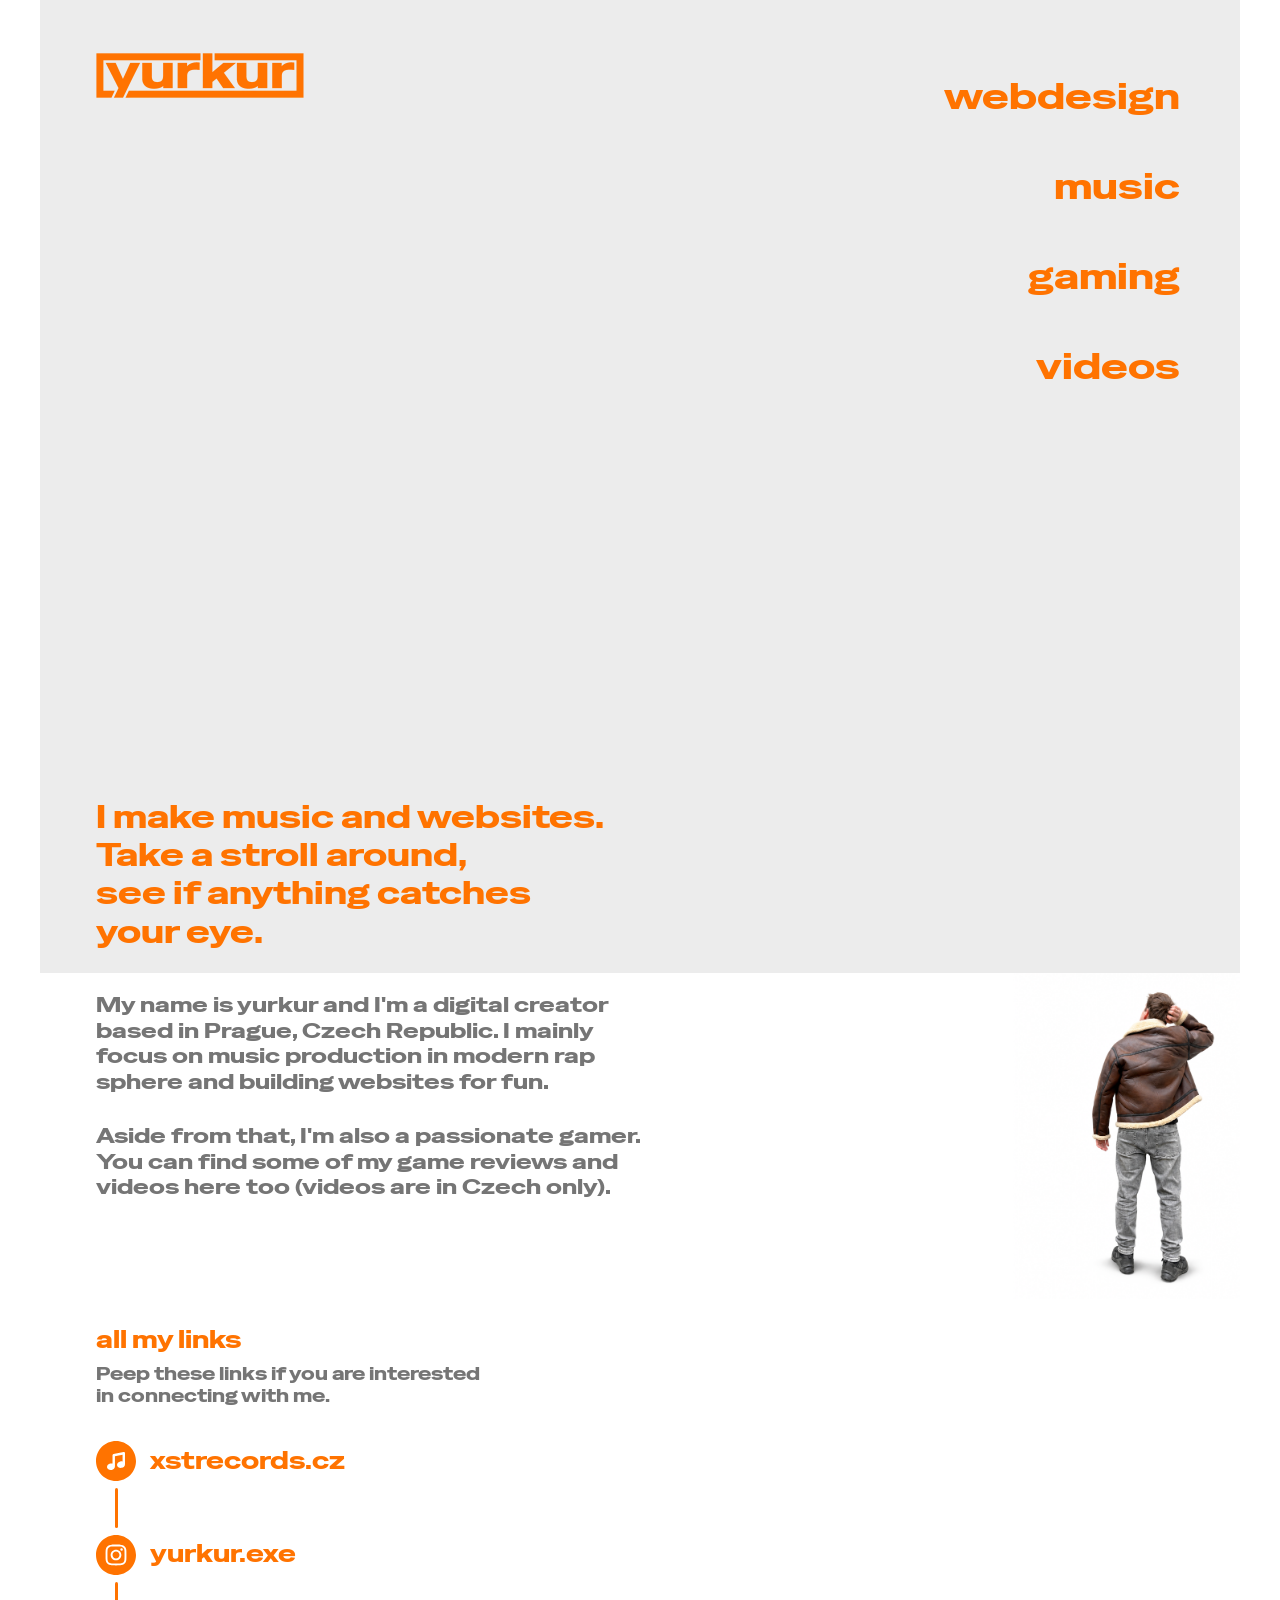
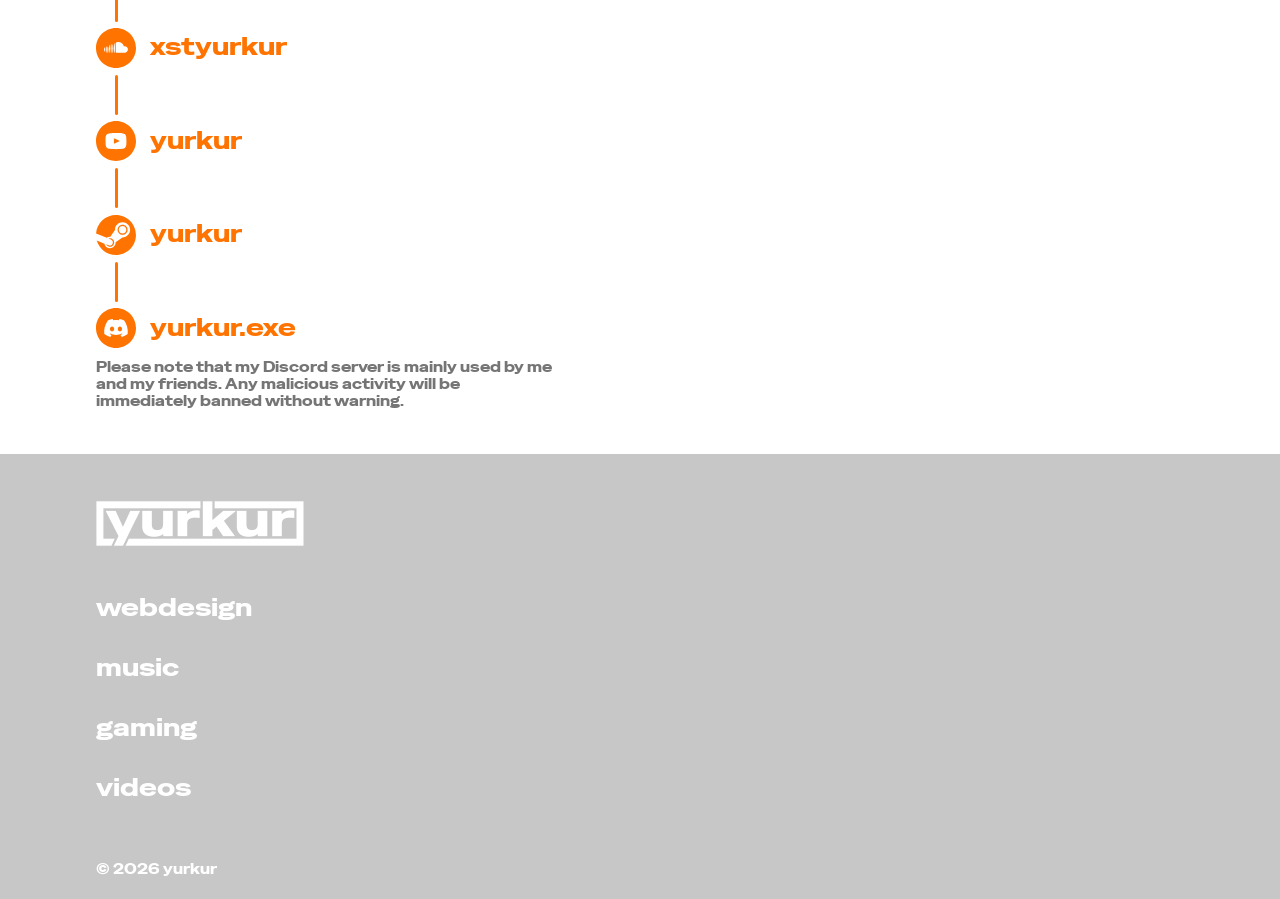
==== index.html @ cbd645f3 "Add website files" ====
<!doctype html>
<html lang="en">

<head>
  <meta charset="utf-8">
  <meta name="viewport" content="width=device-width,initial-scale=1">
  <meta name="description" content="yurkur — music, webdesign, gaming and videos. Digital creator based in Prague.">
  <title>yurkur | Welcome!</title>
  <link rel="preload" href="assets/fonts/special-gothic-expanded-one.ttf" as="font" type="font/ttf" crossorigin>
  <link rel="stylesheet" href="styles.css">
  <script src="script.js" defer></script>
</head>

<body class="page-home" id="home">
  <a class="skip-link" href="#main">Skip to content</a>
  <a class="brand" href="./" aria-label="yurkur">
    <img src="assets/logo-orange.webp" width="104" height="24" alt="yurkur">
  </a>
  <header class="header">
    <div class="header-glass" aria-hidden="true"></div>
    <button class="menu-toggle" type="button" aria-label="Open navigation" aria-controls="navigation"
      aria-expanded="false" hidden>
      <span class="menu-icon icon-menu-arrow" aria-hidden="true"></span>
    </button>
    <nav class="desktop-nav" aria-label="Main desktop navigation">
      <a href="webdesign.html">webdesign</a>
      <a href="music.html">music</a>
      <a href="gaming.html">gaming</a>
      <a href="videos.html">videos</a>
    </nav>
  </header>
  <dialog class="menu" id="navigation" aria-label="Main navigation">
    <div class="menu-panel">
      <nav aria-label="Main">
        <a href="webdesign.html">webdesign</a>
        <a href="music.html">music</a>
        <a href="gaming.html">gaming</a>
        <a href="videos.html">videos</a>
      </nav>
    </div>
  </dialog>
  <main id="main">
    <section class="intro" aria-label="Introduction">
      <div class="hero video-panel">
        <video class="background-video" data-file="assets/video/home-1.mp4" autoplay loop muted playsinline
          preload="none" aria-hidden="true" tabindex="-1"></video>
        <h1>I make music and websites.
          <br>Take a stroll around,
          <br>see if anything catches
          <br>your eye.
        </h1>
      </div>
      <div class="biography">
        <p>My name is yurkur and I'm a digital creator based in Prague, Czech Republic. I mainly focus on music
          production in modern rap sphere and building websites for fun.</p>
        <p>Aside from that, I'm also a passionate gamer. You can find some of my game reviews and videos here too
          (videos are in Czech only).</p>
      </div>
    </section>
    <section class="content-section video-panel" aria-label="Explore my work">
      <img class="home-photo" src="assets/home-photo.webp" width="1200" height="973" alt="yurkur" loading="lazy"
        decoding="async">
      <nav class="content-nav" aria-label="Explore">
        <a href="webdesign.html">webdesign</a>
        <a href="music.html">music</a>
        <a href="gaming.html">gaming</a>
        <a href="videos.html">videos</a>
      </nav>
    </section>
    <section class="links-section" id="links" aria-labelledby="links-title">
      <h2 id="links-title">all my links
      </h2>
      <p class="links-description">Peep these links if you are interested in connecting with me.</p>
      <ul class="social-links">
        <li>
          <a href="https://xstrecords.cz" target="_blank" rel="noopener noreferrer"
            aria-label="xstrecords.cz (opens in a new tab)"><span class="social-icon icon-music"
              aria-hidden="true"></span>
            <span>xstrecords.cz</span>
          </a>
        </li>
        <li>
          <a href="https://www.instagram.com/yurkur.exe/" target="_blank" rel="noopener noreferrer"
            aria-label="Instagram: yurkur.exe (opens in a new tab)">
            <span class="social-icon icon-instagram" aria-hidden="true"></span>
            <span>yurkur.exe</span>
          </a>
        </li>
        <li>
          <a href="https://soundcloud.com/xstyurkur" target="_blank" rel="noopener noreferrer"
            aria-label="SoundCloud: xstyurkur (opens in a new tab)">
            <span class="social-icon icon-soundcloud" aria-hidden="true"></span>
            <span>xstyurkur</span>
          </a>
        </li>
        <li>
          <a href="https://www.youtube.com/@yurkur" target="_blank" rel="noopener noreferrer"
            aria-label="YouTube: yurkur (opens in a new tab)">
            <span class="social-icon icon-youtube" aria-hidden="true"></span>
            <span>yurkur</span>
          </a>
        </li>
        <li>
          <a href="https://steamcommunity.com/id/yurkur" target="_blank" rel="noopener noreferrer"
            aria-label="Steam: yurkur (opens in a new tab)">
            <span class="social-icon icon-steam" role="img" aria-label="Steam"></span>
            <span>yurkur</span>
          </a>
        </li>
        <li>
          <a href="https://discord.com/users/459400616897413120" target="_blank" rel="noopener noreferrer"
            aria-label="Discord: yurkur.exe (opens in a new tab)">
            <span class="social-icon icon-discord" role="img" aria-label="Discord"></span>
            <span>yurkur.exe</span>
          </a>
        </li>
      </ul>
      <p class="disclaimer">Please note that my Discord server is mainly used by me and my friends. Any malicious
        activity will be immediately banned without warning.</p>
    </section>
  </main>
  <footer class="footer">
    <a href="./" aria-label="yurkur — Home">
      <img class="footer-logo-mobile" src="assets/logo-white.webp" width="104" height="24" alt="yurkur">
      <img class="footer-logo-default" src="assets/logo-orange.webp" width="104" height="24" alt="" aria-hidden="true">
      <img class="footer-logo-hover" src="assets/logo-white.webp" width="104" height="24" alt="" aria-hidden="true">
    </a>
    <nav class="footer-nav" aria-label="Footer">
      <a href="webdesign.html">webdesign</a>
      <a href="music.html">music</a>
      <a href="gaming.html">gaming</a>
      <a href="videos.html">videos</a>
    </nav>
    <small><span>© 2026 yurkur</span></small>
  </footer>
</body>

</html>
---- styles.css ----
@font-face {
    font-family: "Special Gothic Expanded One";
    src: url("assets/fonts/special-gothic-expanded-one.ttf") format("truetype");
    font-style: normal;
    font-weight: 400;
    font-display: swap;
}

:root {
    --orange: #ff7300;
    --text: #757575;
    --gutter: 25px;
    --header-height: 80px;
}

* {
    box-sizing: border-box;
}

html {
    scroll-behavior: smooth;
    scroll-padding-top: 96px;
}

body {
    margin: 0;
    background: #fff;
    color: var(--text);
    font: 400 14px/1.2 "Special Gothic Expanded One", sans-serif;
}

button,
a {
    -webkit-tap-highlight-color: transparent;
}

a {
    color: inherit;
    text-decoration: none;
}

button {
    font: inherit;
    cursor: pointer;
}

img {
    display: block;
    max-width: 100%;
}

h1,
h2,
p {
    margin: 0;
    font-weight: 400;
}

a:focus-visible,
button:focus-visible {
    outline: 2px solid var(--orange);
    outline-offset: 5px;
}

.skip-link {
    position: fixed;
    top: 8px;
    left: 12px;
    padding: 10px;
    background: white;
    color: var(--orange);
    z-index: 100;
    transform: translateY(-160%);
}

.skip-link:focus {
    transform: none;
}

.brand {
    position: absolute;
    left: var(--gutter);
    top: 27px;
    z-index: 12;
}

.brand img,
.footer>a img {
    height: 23.5px;
    width: 104px;
}

.brand img {
    display: block;
    align-self: flex-start;
}

.header {
    position: sticky;
    top: 0;
    height: var(--header-height);
    margin-bottom: calc(-1 * var(--header-height));
    z-index: 10;
    pointer-events: none;
}

.header-glass {
    position: absolute;
    inset: 0;
    background: linear-gradient(to bottom, rgba(255, 255, 255, .85), rgba(255, 255, 255, .35) 65%, rgba(255, 255, 255, 0));
    -webkit-backdrop-filter: blur(14px);
    backdrop-filter: blur(14px);
    -webkit-mask-image: linear-gradient(#000 0%, #000 20%, transparent 100%);
    mask-image: linear-gradient(#000 0%, #000 20%, transparent 100%);
}

.menu-toggle {
    position: absolute;
    right: 14px;
    top: 16px;
    width: 44px;
    height: 44px;
    display: grid;
    place-items: center;
    border: 0;
    background: transparent;
    pointer-events: auto;
}

.menu-toggle[hidden] {
    display: none;
}

.menu-toggle .menu-icon {
    transition: transform .2s;
}

.menu-toggle:hover .menu-icon {
    transform: translateX(-3px);
}

.video-panel {
    position: relative;
    isolation: isolate;
    background: #ececec;
    overflow: hidden;
}

.background-video {
    position: absolute;
    inset: 0;
    width: 100%;
    height: 100%;
    object-fit: cover;
    z-index: -1;
}

.home-photo {
    position: absolute;
    inset: 0;
    width: 100%;
    height: 100%;
    object-fit: cover;
    object-position: center;
    z-index: -1;
    pointer-events: none;
}

.hero {
    min-height: 326px;
    display: flex;
    align-items: flex-end;
    padding: 120px var(--gutter) 23px;
}

h1 {
    color: var(--orange);
    font-size: 18px;
    line-height: 1.2;
}

.biography {
    padding: 21px var(--gutter) 24px;
    min-height: 213px;
}

.biography p {
    max-width: 334px;
}

.biography p+p {
    margin-top: 17px;
}

.content-section {
    min-height: 326px;
    display: flex;
    align-items: center;
    padding: 50px var(--gutter);
}

.content-nav {
    display: flex;
    flex-direction: column;
    align-items: flex-start;
    color: var(--orange);
    font-size: 24px;
    line-height: 1.2;
    gap: 30px;
}

.content-nav a,
.footer-nav a {
    transition: opacity .18s;
}

.content-nav a:hover,
.footer-nav a:hover {
    opacity: .65;
}

.links-section {
    padding: 26px var(--gutter);
    scroll-margin-top: 0;
}

h2 {
    font-size: 18px;
    line-height: 1.2;
    color: var(--orange);
}

.links-description {
    max-width: 303px;
    margin-top: 5px;
}

.social-links {
    list-style: none;
    margin: 30px 0 0;
    padding: 0;
}

.social-links li {
    position: relative;
    height: 93.4px;
}

.social-links li:last-child {
    height: 40px;
}

.social-links li:not(:last-child)::after {
    content: "";
    position: absolute;
    width: 3px;
    height: 40px;
    top: 47px;
    left: 19px;
    background: var(--orange);
    border-radius: 2px;
}

.social-links a {
    display: flex;
    align-items: center;
    gap: 14px;
    width: fit-content;
    min-height: 40px;
    color: var(--orange);
}

.social-links .social-icon {
    width: 40px;
    height: 40px;
    flex-shrink: 0;
    transition: transform .18s;
}

.social-links a:hover .social-icon {
    transform: scale(1.07);
}

.social-links a:hover span {
    text-decoration: underline;
    text-underline-offset: 4px;
}

.disclaimer {
    font-size: 8px;
    max-width: 267px;
    margin-top: 11px;
    line-height: 1.2;
}

.footer {
    position: relative;
    min-height: 244px;
    background: #c7c7c7;
    padding: 29px var(--gutter) 15px;
    color: #fff;
    display: flex;
    flex-direction: column;
    align-items: flex-start;
}

.footer-nav {
    display: flex;
    flex-direction: column;
    margin-top: 34px;
    font-size: 14px;
    line-height: 1.2;
    gap: 30px;
}

.footer small {
    font-size: 8px;
    margin-top: auto;
    padding-top: 35px;
}

.menu {
    position: fixed;
    inset: 0 0 0 auto;
    margin: 0;
    width: 60vw;
    max-width: none;
    height: 100dvh;
    max-height: none;
    padding: 0;
    border: 0;
    background: transparent;
    color: var(--orange);
    overflow: clip;
    transform: none;
    transition: none;
    overscroll-behavior: contain;
}

.menu[open] {
    display: block;
}

.menu::backdrop {
    background: rgba(0, 0, 0, 0);
    transition: background-color 0.3s ease;
}

.menu.is-open::backdrop {
    background: rgba(0, 0, 0, 0.15);
}

.menu nav {
    display: flex;
    flex-direction: column;
}

.menu nav a {
    display: block;
    width: 100%;
    padding: 17px 25px;
    font-size: clamp(14px, 4vw, 22px);
    overflow-wrap: anywhere;
    color: #757575;
    transition: background .15s, color .15s;
}

.menu nav a[aria-current="page"],
.menu nav a:hover,
.menu nav a:focus-visible {
    background-color: #FF7300;
    color: #fff;
}

body.menu-open {
    position: fixed;
    inset: 0;
    top: var(--scroll-top);
    overflow: hidden;
}

.menu-panel {
    height: 100%;
    padding: 80px 0 24px;
    overflow-y: auto;
    background: #fff;
    transform: translateX(100%);
    transition: transform 0.3s ease;
}

.menu.is-open .menu-panel {
    transform: translateX(0);
}

.menu-toggle {
    z-index: 2;
}

.menu-toggle .menu-icon {
    transform: rotate(0deg);
    transition: transform 0.3s ease;
}

.menu-toggle:hover .menu-icon {
    transform: rotate(0deg);
}

.menu-toggle[aria-expanded="true"] .menu-icon {
    transform: rotate(180deg);
}

.desktop-nav,
.footer-logo-default,
.footer-logo-hover {
    display: none;
}

.social-icon,
.menu-icon {
    display: block;
    background-color: currentColor;
    -webkit-mask: var(--icon-image) center / contain no-repeat;
    mask: var(--icon-image) center / contain no-repeat;
}

.menu-toggle {
    color: var(--orange);
}

.menu-icon {
    width: 15px;
    height: 15px;
}

.icon-instagram {
    --icon-image: url("assets/instagram.svg");
}

.icon-music {
    --icon-image: url("assets/music.svg");
}

.icon-soundcloud {
    --icon-image: url("assets/soundcloud.svg");
}

.icon-youtube {
    --icon-image: url("assets/youtube.svg");
}

.icon-steam {
    --icon-image: url("assets/steam.svg");
}

.icon-discord {
    --icon-image: url("assets/discord.svg");
}

.icon-spotify {
    --icon-image: url("assets/spotify.svg");
}

.icon-apple-music {
    --icon-image: url("assets/apple-music.svg");
}

.icon-mail {
    --icon-image: url("assets/mail.svg");
}

.icon-menu-arrow {
    --icon-image: url("assets/menu-arrow.svg");
}

:is(.menu) a[href="music.html"] {
    --nav-hover: #00FF80;
}

:is(.menu) a[href="webdesign.html"] {
    --nav-hover: #00CBFF;
}

:is(.menu) a[href="gaming.html"] {
    --nav-hover: #FF0040;
}

:is(.menu) a[href="videos.html"] {
    --nav-hover: #B700FF;
}

.menu nav a:hover,
.menu nav a:focus-visible {
    background-color: var(--nav-hover, var(--orange));
    color: #fff;
}

.page-music {
    --orange: #00ff80;
}

.page-music .brand {
    display: flex;
    align-items: center;
    color: var(--orange);
}

.page-webdesign .brand,
.page-gaming .brand,
.page-videos .brand {
    display: flex;
    align-items: center;
    gap: 1px;
    color: var(--orange);
}

.page-music .brand-page {
    font-size: 25px;
    line-height: 1;
}

.page-music .hero,
.page-gaming .hero,
.page-videos .hero {
    padding-bottom: 24px;
}

.page-music .biography {
    min-height: 0;
    padding-bottom: 28px;
}

.page-music .biography p {
    max-width: 345px;
}

.page-webdesign .biography {
    min-height: 0;
    padding-bottom: 18px;
}

.page-webdesign .biography p,
.page-gaming .biography p,
.page-videos .biography p {
    max-width: 100%;
}

.page-gaming .biography,
.page-videos .biography {
    min-height: 0;
    padding-bottom: 19px;
}

.page-videos .biography {
    padding-bottom: 0;
}

.page-music .music-inline-link {
    color: var(--orange);
    transition: color .2s ease;
}

.page-music .music-inline-link:hover,
.page-music .music-inline-link:focus-visible {
    color: #757575;
}

.page-music .music-intro-links {
    margin-top: 29px;
}

.page-music .media-section,
.page-videos .media-section {
    padding: 29px var(--gutter) 0;
}

.page-videos .media-section {
    padding-top: 26px;
    padding-bottom: 41px;
}

.page-music .media-description,
.page-videos .media-description {
    max-width: 292px;
}

.page-videos .media-description {
    max-width: none;
}

.page-music .media-list,
.page-videos .media-list {
    display: grid;
    gap: 30px;
    margin-top: 30px;
}

.page-videos .media-list {
    margin-top: 26px;
}

.page-music .media-item,
.page-videos .media-item {
    min-width: 0;
    margin: 0;
}

.page-music .media-item figcaption,
.page-videos .media-item figcaption {
    margin-top: 7px;
    text-align: center;
    line-height: 1.2;
}

.page-music .media-item figcaption span,
.page-music .media-item time {
    display: block;
}

.page-music .media-item time {
    color: #c7c7c7;
}

.page-videos .media-item figcaption span {
    display: block;
}

.page-music .media-player,
.page-videos .media-player {
    position: relative;
    width: 100%;
    aspect-ratio: 352 / 179;
    overflow: hidden;
    border-radius: 20px;
    background: #ececec;
}

.page-music .media-player iframe,
.page-videos .media-player iframe {
    display: block;
    width: 100%;
    height: 100%;
    border: 0;
}

.page-music .music-streaming {
    padding-top: 33px;
    padding-bottom: 24px;
}

.page-music .music-streaming .links-description {
    max-width: 293px;
    margin-top: 0;
}

.page-music .music-streaming .social-links {
    margin-top: 28px;
}

.page-music .menu nav a[aria-current="page"] {
    background-color: var(--orange);
    color: #fff;
}

.page-music .menu nav a:hover,
.page-music .menu nav a:focus-visible {
    background-color: var(--nav-hover, var(--orange));
    color: #fff;
}

.page-music .footer,
.page-webdesign .footer,
.page-gaming .footer,
.page-videos .footer {
    padding-top: 25px;
}

.page-music .footer small,
.page-webdesign .footer small,
.page-gaming .footer small,
.page-videos .footer small {
    padding-top: 24px;
}

.page-webdesign .footer>a,
.page-gaming .footer>a,
.page-videos .footer>a {
    position: relative;
    display: block;
}

.page-webdesign .footer>a img,
.page-gaming .footer>a img,
.page-videos .footer>a img {
    transition: opacity .2s ease;
}

.page-webdesign .footer>a::after,
.page-gaming .footer>a::after,
.page-videos .footer>a::after {
    content: "";
    position: absolute;
    inset: 0;
    background: var(--orange);
    -webkit-mask: url("assets/logo-white.webp") center / contain no-repeat;
    mask: url("assets/logo-white.webp") center / contain no-repeat;
    opacity: 0;
    pointer-events: none;
    transition: opacity .2s ease;
}

.page-webdesign .footer>a:hover img,
.page-webdesign .footer>a:focus-visible img,
.page-gaming .footer>a:hover img,
.page-gaming .footer>a:focus-visible img,
.page-videos .footer>a:hover img,
.page-videos .footer>a:focus-visible img {
    opacity: 0;
}

.page-webdesign .footer>a:hover::after,
.page-webdesign .footer>a:focus-visible::after,
.page-gaming .footer>a:hover::after,
.page-gaming .footer>a:focus-visible::after,
.page-videos .footer>a:hover::after,
.page-videos .footer>a:focus-visible::after {
    opacity: 1;
}

.page-music .footer-nav {
    margin-top: 6px;
    gap: 0;
    line-height: 2.5;
}

.page-music .footer-nav [aria-current="page"] {
    color: var(--orange);
}

.desktop-nav a[aria-current="page"] {
    color: #757575;
}

.page-webdesign {
    --orange: #00cbff;
}

.page-webdesign .brand-page {
    font-size: clamp(19px, 6.22vw, 25px);
    line-height: 1;
    transform: translateY(-2px);
}

.page-webdesign .webdesign-inline-link {
    color: var(--orange);
}

.page-webdesign a.webdesign-inline-link:hover,
.page-webdesign a.webdesign-inline-link:focus-visible {
    color: #757575;
}

.page-webdesign .portfolio-section {
    padding: 0 var(--gutter);
}

.page-webdesign .portfolio-grid {
    display: grid;
    grid-template-columns: minmax(0, 1fr);
    gap: 18px;
}

.page-webdesign .portfolio-card {
    position: relative;
    display: grid;
    place-items: center;
    overflow: hidden;
    isolation: isolate;
    min-width: 0;
    aspect-ratio: 1;
    background: #c7c7c7;
}

.page-webdesign .portfolio-card__image {
    position: absolute;
    inset: 0;
    width: 100%;
    height: 100%;
    max-width: none;
    object-fit: cover;
    transition: transform .4s ease, filter .4s ease;
}

.page-webdesign .portfolio-card__logo {
    position: relative;
    z-index: 1;
    width: min(280px, 80%);
    height: auto;
    max-height: 75%;
    object-fit: contain;
    pointer-events: none;
}

.page-webdesign .portfolio-card[href]:focus-visible .portfolio-card__image {
    transform: scale(1.045);
    filter: brightness(1.12);
}

.page-webdesign .webdesign-contact {
    padding: 30px var(--gutter) 28px;
}

.page-webdesign .webdesign-contact .social-links {
    margin: 0;
}

.page-webdesign .menu nav a[aria-current="page"],
.page-gaming .menu nav a[aria-current="page"],
.page-videos .menu nav a[aria-current="page"] {
    background: var(--orange);
    color: #fff;
}

.page-webdesign .footer-nav,
.page-gaming .footer-nav,
.page-videos .footer-nav {
    gap: 0;
    line-height: 2.5;
    margin-top: 7px;
}

.page-webdesign .footer-nav a {
    color: #fff;
}

.page-webdesign .footer-nav a:hover,
.page-webdesign .footer-nav a:focus-visible,
.page-gaming .footer-nav a:hover,
.page-gaming .footer-nav a:focus-visible,
.page-videos .footer-nav a:hover,
.page-videos .footer-nav a:focus-visible {
    color: var(--orange);
    opacity: 1;
}

.page-webdesign .webdesign-inline-link,
.page-webdesign .social-links a,
.page-webdesign .footer-nav a {
    transition: color .2s ease, opacity .2s ease;
}

.page-webdesign .social-links .social-icon {
    transition: background-color .2s ease, transform .2s ease;
}

.page-gaming .social-links a,
.page-videos .social-links a {
    transition: color .2s ease;
}

.page-gaming .social-links .social-icon,
.page-videos .social-links .social-icon {
    transition: transform .2s ease, filter .2s ease;
}

.page-webdesign .portfolio-card {
    aspect-ratio: 1 / 1;
    overflow: hidden;
}

.page-webdesign .portfolio-card__image {
    width: 100%;
    height: 100%;
    object-fit: cover;
    transform: scale(1);
    transition: transform .4s ease;
    z-index: 0;
}

.page-webdesign .portfolio-card[href]:focus-visible .portfolio-card__image {
    filter: brightness(1.25) contrast(.55);
}

.page-webdesign .portfolio-card::before {
    content: "";
    position: absolute;
    inset: 0;
    z-index: 1;
    background: #fff;
    opacity: .50;
    pointer-events: none;
    transition: opacity .4s ease;
}

.page-webdesign .portfolio-card__logo {
    z-index: 2;
}

.page-webdesign .portfolio-card[href]:focus-visible::before {
    opacity: .70;
}

.page-gaming {
    --orange: #ff0040;
    --review-white: .50;
    --review-white-hover: .70;
}

.page-gaming .brand-page,
.page-videos .brand-page {
    font-size: 25px;
    line-height: 1;
    transform: translateY(-2px);
}

.page-gaming .gaming-reviews {
    display: grid;
    grid-template-columns: minmax(0, 1fr);
    gap: 21px;
    padding-inline: var(--gutter);
}

.page-gaming .review-entry {
    min-width: 0;
}

.page-gaming .review-card {
    position: relative;
    isolation: isolate;
    overflow: hidden;
    display: flex;
    align-items: center;
    width: 100%;
    aspect-ratio: 440 / 125;
    padding: 15px;
    background: #ececec;
    color: var(--orange);
}

.page-gaming .review-card__image {
    position: absolute;
    inset: 0;
    z-index: 0;
    width: 100%;
    height: 100%;
    max-width: none;
    object-fit: cover;
    transform: scale(1);
    transition: transform .4s ease;
}

.page-gaming .review-card::before {
    content: "";
    position: absolute;
    inset: 0;
    z-index: 1;
    background: #fff;
    opacity: var(--review-white);
    pointer-events: none;
    transition: opacity .4s ease;
}

.page-gaming .review-card__title {
    position: relative;
    z-index: 2;
    font-size: 18px;
    line-height: 1.2;
}

.page-gaming .review-card:focus-visible .review-card__image {
    transform: scale(1.045);
}

.page-gaming .review-card:focus-visible::before {
    opacity: var(--review-white-hover);
}

.page-gaming .gaming-links {
    padding: 30px var(--gutter) 28px;
}

.page-gaming .gaming-links .social-links {
    margin: 0;
}

.page-gaming .footer-nav a,
.page-videos .footer-nav a {
    color: #fff;
    transition: color .2s ease;
}

.page-review .review-layout {
    display: grid;
    grid-template-columns: minmax(0, 1fr);
}

.page-review .review-hero {
    position: relative;
}

.page-review .review-cover {
    position: absolute;
    inset: 0;
    z-index: -1;
    width: 100%;
    height: 100%;
    object-fit: cover;
    pointer-events: none;
}

.page-review .review-hero::before {
    content: "";
    position: absolute;
    inset: 0;
    z-index: 0;
    background: #fff;
    opacity: .50;
    pointer-events: none;
}

.page-review .review-hero h1 {
    position: relative;
    z-index: 1;
    font-size: 24px;
    line-height: 1.2;
}

.page-review .review-year {
    display: block;
    font-size: 16px;
}

.page-review .review-back-icon,
.page-review .review-arrow {
    display: inline-block;
    flex-shrink: 0;
    background: currentColor;
    -webkit-mask: var(--icon-image) center / contain no-repeat;
    mask: var(--icon-image) center / contain no-repeat;
}

.page-review .review-back-icon {
    --icon-image: url("assets/back-arrow.svg");
    width: 23px;
    height: 23px;
}

.page-review .review-arrow {
    width: 15px;
    height: 15px;
}

.page-review .review-arrow--right {
    transform: rotate(180deg);
}

.page-review .review-hero__back {
    position: absolute;
    right: var(--gutter);
    bottom: 24px;
    z-index: 2;
    display: grid;
    place-items: center;
    width: 32px;
    height: 32px;
    color: var(--orange);
    transition: color .2s ease;
}

.page-review .review-deck {
    padding: 21px var(--gutter) 0;
    font-size: 16px;
    line-height: 1.2;
}

.page-review .review-pagination {
    display: flex;
    align-items: center;
    justify-content: space-between;
    gap: 12px;
    margin-inline: var(--gutter);
    font-size: 12px;
    line-height: 1.2;
    color: var(--orange);
}

.page-review .review-pagination a {
    display: inline-flex;
    align-items: center;
    min-height: 44px;
    transition: color .2s ease;
}

.page-review .review-pagination a[aria-disabled="true"] {
    color: #c7c7c7;
    cursor: default;
    pointer-events: none;
}

.page-review .review-pagination--top {
    padding-block: 12px 14px;
    margin-top: 10px;
    border-bottom: 2px solid #757575;
}

.page-review .review-copy {
    padding: 24px var(--gutter);
    min-width: 0;
    font-size: 12px;
    line-height: 1.2;
}

.page-review .review-copy p+p {
    margin-top: 17px;
}

.page-review .review-copy--1 {
    padding-top: 18px;
}

.page-review .review-image {
    display: block;
    width: 100%;
    height: auto;
}

.page-review .review-trailer {
    margin: 0;
    padding: 0 var(--gutter) 20px;
    min-width: 0;
}

.page-review .review-trailer__player {
    width: 100%;
    aspect-ratio: 352 / 179;
    background: #ececec;
    overflow: hidden;
    border-radius: 20px;
}

.page-review .review-trailer iframe {
    display: block;
    width: 100%;
    height: 100%;
    border: 0;
}

.page-review .review-trailer figcaption {
    margin-top: 7px;
    text-align: center;
    font-size: 14px;
    line-height: 1.2;
}

.page-review .review-pagination--bottom {
    border-top: 2px solid #757575;
    padding-block: 5px;
}

.page-review .review-back-link {
    display: inline-flex;
    align-items: center;
    justify-self: start;
    gap: 5px;
    margin: 0 var(--gutter) 26px;
    min-height: 36px;
    color: var(--orange);
    font-size: 12px;
    transition: color .2s ease;
}

.page-review .review-back-link:hover,
.page-review .review-back-link:focus-visible,
.page-review .review-hero__back:hover,
.page-review .review-hero__back:focus-visible,
.page-review .review-pagination a[href]:hover,
.page-review .review-pagination a[href]:focus-visible {
    color: #757575;
}

.page-review .review-pagination [hidden] {
    display: none;
}

.page-review .review-copy--desktop {
    display: none;
}

.page-videos {
    --orange: #b700ff;
}

.page-videos .videos-channel-links {
    margin-top: 26px;
}

.review-ds2 .review-trailer {
    padding-bottom: 20px;
}

.review-ds2 .review-pagination--bottom {
    margin-top: 28px;
}

.intro-photo {
    display: block;
    width: 100%;
    height: auto;
}

@media (max-width: 1023px) {
    .page-music .brand-page {
        transform: translateY(-2px);
    }

    .page-webdesign .footer-nav a[aria-current="page"],
    .page-gaming .footer-nav a[aria-current="page"],
    .page-videos .footer-nav a[aria-current="page"] {
        color: var(--orange);
    }

    .page-webdesign .portfolio-section {
        padding-top: 29px;
    }

    .review-ds2 .review-copy {
        padding-right: calc(var(--gutter) + 3px);
    }

    .biography--with-photo .intro-photo {
        width: calc(100% + 2 * var(--gutter));
        max-width: none;
        margin: 28px calc(-1 * var(--gutter)) 29px;
    }
}

@media (max-width: 374px) {
    .page-webdesign .hero h1 {
        font-size: 16px;
    }

    .page-videos .hero h1 {
        font-size: 17px;
    }

    .page-gaming .gaming-line {
        display: none;
    }

    .page-gaming:not(.page-review) .hero h1,
    .page-gaming .review-card__title {
        font-size: 16px;
    }

    .page-review .review-pagination {
        gap: 4px;
        font-size: 10px;
    }

    .page-videos .videos-line {
        display: none;
    }
}

@media (min-width: 1024px) {
    .page-home .brand,
    .page-music .brand {
        top: 52px;
        left: calc(var(--desktop-edge) + var(--desktop-inset));
    }

    .page-home .brand img,
    .page-music .brand img,
    .page-webdesign .brand img,
    .page-gaming .brand img,
    .page-videos .brand img {
        width: 208px;
        height: 47px;
    }

    .page-webdesign .brand,
    .page-gaming .brand,
    .page-videos .brand {
        top: 52px;
        left: calc(var(--desktop-edge) + var(--desktop-inset));
        gap: 2px;
    }

    .page-home .header,
    .page-music .header,
    .page-webdesign .header,
    .page-gaming .header,
    .page-videos .header {
        position: static;
        height: 0;
        margin: 0;
    }

    .page-home .menu-toggle,
    .page-home .menu,
    .page-home .content-nav {
        display: none;
    }

    .page-home .desktop-nav,
    .page-music .desktop-nav,
    .page-webdesign .desktop-nav,
    .page-gaming .desktop-nav,
    .page-videos .desktop-nav {
        position: absolute;
        top: 52px;
        right: calc(var(--desktop-edge) + var(--desktop-right-inset));
        z-index: 20;
        display: flex;
        flex-direction: column;
        align-items: flex-end;
        color: var(--orange);
        font-size: 36px;
        line-height: 2.5;
        pointer-events: auto;
    }

    .page-home .desktop-nav a,
    .page-music .desktop-nav a,
    .page-webdesign .desktop-nav a,
    .page-gaming .desktop-nav a,
    .page-videos .desktop-nav a {
        transition: color .2s ease;
    }

    .page-music .desktop-nav a:hover,
    .page-music .desktop-nav a:focus-visible {
        color: var(--nav-hover, #757575);
        opacity: 1;
    }

    .page-webdesign .desktop-nav a:hover,
    .page-webdesign .desktop-nav a:focus-visible,
    .page-webdesign .desktop-nav a[aria-current="page"],
    .page-gaming .desktop-nav a:hover,
    .page-gaming .desktop-nav a:focus-visible,
    .page-gaming .desktop-nav a[aria-current="page"],
    .page-videos .desktop-nav a:hover,
    .page-videos .desktop-nav a:focus-visible,
    .page-videos .desktop-nav a[aria-current="page"] {
        color: #757575;
        opacity: 1;
    }

    .page-home main,
    .page-music main {
        display: grid;
        grid-template-columns: minmax(0, 1fr) min(33.5%, 402px);
        width: calc(100% - 64px);
        max-width: 1200px;
        margin-inline: auto;
    }

    .page-home .intro,
    .page-music .intro,
    .page-webdesign .intro {
        display: contents;
    }

    .page-home .hero {
        grid-column: 1 / -1;
        grid-row: 1;
        min-height: 0;
        aspect-ratio: 402 / 326;
        padding: 160px var(--desktop-inset) 22px;
    }

    .page-home .hero h1,
    .page-music .hero h1,
    .page-webdesign .hero h1,
    .page-gaming .hero h1,
    .page-videos .hero h1 {
        font-size: clamp(28px, 2.5vw, 36px);
        line-height: 1.2;
    }

    .page-music .hero {
        grid-column: 1 / -1;
        grid-row: 1;
        min-height: 0;
        aspect-ratio: 402 / 326;
        padding: 160px var(--desktop-inset) 24px;
    }

    .page-webdesign .hero,
    .page-gaming .hero,
    .page-videos .hero {
        min-height: 0;
        aspect-ratio: 402 / 326;
        padding: 160px var(--desktop-inset) 24px;
    }

    .page-webdesign .hero {
        grid-column: 1 / -1;
        grid-row: 1;
    }

    .page-videos .hero {
        padding-bottom: 28px;
    }

    .page-home .biography {
        grid-column: 1;
        grid-row: 2;
        min-width: 0;
        min-height: 326px;
        padding: 19px var(--desktop-inset) 19px;
        font-size: var(--desktop-content-size);
        line-height: 1.2;
    }

    .page-home .biography p {
        max-width: 572px;
    }

    .page-home .biography p+p,
    .page-music .biography p+p,
    .page-webdesign .biography p+p,
    .page-gaming .biography p+p,
    .page-videos .biography p+p {
        margin-top: 28.8px;
    }

    .page-music .biography {
        grid-column: 1;
        grid-row: 2;
        min-width: 0;
        padding: 19px 0 0 var(--desktop-inset);
        font-size: var(--desktop-content-size);
        line-height: 1.2;
    }

    .page-music .biography p {
        width: 100%;
        max-width: 590px;
    }

    .page-webdesign .biography {
        padding: 19px var(--desktop-right-inset) 76px var(--desktop-inset);
        font-size: var(--desktop-content-size);
        line-height: 1.2;
    }

    .page-webdesign .biography p {
        max-width: 630px;
    }

    .page-gaming .biography,
    .page-videos .biography {
        padding: 19px var(--desktop-right-inset) 72px var(--desktop-inset);
        font-size: var(--desktop-content-size);
        line-height: 1.2;
    }

    .page-gaming .biography p,
    .page-videos .biography p {
        max-width: 620px;
    }

    .page-webdesign .biography {
        grid-column: 1;
        grid-row: 2;
        min-width: 0;
    }

    .page-webdesign .biography {
        grid-column: 1 / -1;
    }

    .page-videos .biography {
        padding-bottom: 0;
    }

    .page-videos .biography p {
        max-width: 650px;
    }

    .page-videos .biography p+p {
        margin-top: 28.8px;
    }

    .page-home .content-section {
        grid-column: 2;
        grid-row: 2;
        align-self: start;
        min-height: 0;
        aspect-ratio: 402 / 326;
        padding: 0;
    }

    .page-home .links-section {
        grid-column: 1 / -1;
        grid-row: 3;
        padding: 27px var(--desktop-inset) 45px;
    }

    .page-home h2 {
        font-size: 24px;
    }

    .page-home .links-description {
        max-width: 390px;
        margin-top: 8px;
        font-size: 18px;
    }

    .page-home .social-links {
        margin-top: 35px;
        font-size: 24px;
    }

    .page-home .social-links a,
    .page-music .social-links a {
        transition: color .2s ease;
    }

    .page-home .social-links .social-icon,
    .page-music .social-links .social-icon {
        transition: background-color .2s ease;
    }

    .page-home .social-links a:hover .social-icon,
    .page-home .social-links a:focus-visible .social-icon,
    .page-music .social-links a:hover .social-icon,
    .page-music .social-links a:focus-visible .social-icon,
    .page-webdesign .social-links a:hover .social-icon,
    .page-webdesign .social-links a:focus-visible .social-icon,
    .page-gaming .social-links a:hover .social-icon,
    .page-gaming .social-links a:focus-visible .social-icon,
    .page-videos .social-links a:hover .social-icon,
    .page-videos .social-links a:focus-visible .social-icon {
        transform: none;
        background-color: currentColor;
    }

    .page-home .social-links a:hover span,
    .page-music .social-links a:hover span,
    .page-webdesign .social-links a:hover span,
    .page-gaming .social-links a:hover span,
    .page-videos .social-links a:hover span {
        text-decoration: none;
    }

    .page-music .social-links {
        font-size: 24px;
    }

    .page-music .social-links a:hover,
    .page-music .social-links a:focus-visible,
    .page-webdesign .social-links a:hover,
    .page-webdesign .social-links a:focus-visible,
    .page-gaming .social-links a:hover,
    .page-gaming .social-links a:focus-visible,
    .page-videos .social-links a:hover,
    .page-videos .social-links a:focus-visible {
        color: #757575;
    }

    .page-home .disclaimer {
        max-width: 465px;
        margin-top: 11px;
        font-size: 14px;
    }

    .page-home .footer,
    .page-music .footer,
    .page-webdesign .footer,
    .page-gaming .footer,
    .page-videos .footer {
        min-height: 445px;
        padding: 46px calc(var(--desktop-edge) + var(--desktop-inset)) 22px;
    }

    .page-home .footer>a {
        position: relative;
        display: grid;
        width: 208px;
        height: 47px;
    }

    .page-home .footer>a img,
    .page-music .footer>a img {
        grid-area: 1 / 1;
        width: 208px;
        height: 47px;
        transition: opacity .2s ease;
    }

    .page-home .footer>a:hover .footer-logo-default,
    .page-home .footer>a:focus-visible .footer-logo-default,
    .page-music .footer>a:hover .footer-logo-default,
    .page-music .footer>a:focus-visible .footer-logo-default {
        opacity: 1;
    }

    .page-home .footer>a:hover .footer-logo-hover,
    .page-home .footer>a:focus-visible .footer-logo-hover,
    .page-music .footer>a:hover .footer-logo-hover,
    .page-music .footer>a:focus-visible .footer-logo-hover {
        opacity: 0;
    }

    .page-home .footer small,
    .page-music .footer small,
    .page-webdesign .footer small,
    .page-gaming .footer small,
    .page-videos .footer small {
        padding-top: 42px;
        font-size: 14px;
    }

    .page-music .footer>a {
        display: grid;
        width: 208px;
        height: 47px;
    }

    .page-webdesign .footer>a img,
    .page-gaming .footer>a img,
    .page-videos .footer>a img {
        width: 208px;
        height: 47px;
    }

    .page-home .footer-logo-mobile,
    .page-music .footer-logo-mobile {
        display: none;
    }

    .page-home .footer-logo-default,
    .page-home .footer-logo-hover,
    .page-music .footer-logo-default,
    .page-music .footer-logo-hover {
        display: block;
    }

    .page-home .footer-logo-default,
    .page-music .footer-logo-default {
        opacity: 0;
    }

    .page-home .footer-logo-hover,
    .page-music .footer-logo-hover {
        opacity: 1;
    }

    .page-home .footer-nav {
        margin-top: 31px;
        gap: 0;
        color: #fff;
        font-size: 24px;
        line-height: 2.5;
    }

    .page-home .footer-nav a {
        transition: color .2s ease;
    }

    .page-home .desktop-nav a:hover,
    .page-home .desktop-nav a:focus-visible,
    .page-home .social-links a:hover,
    .page-home .social-links a:focus-visible {
        color: #757575;
        opacity: 1;
    }

    .page-home .footer-nav a:hover,
    .page-home .footer-nav a:focus-visible {
        color: #ff7300;
        opacity: 1;
    }

    .page-music .brand-page {
        font-size: 49px;
    }

    .page-music .menu-toggle,
    .page-music .menu,
    .page-webdesign .menu-toggle,
    .page-webdesign .menu {
        display: none;
    }

    .page-music .music-intro-links {
        margin-top: 42px;
    }

    .page-music .intro-photo {
        grid-column: 2;
        grid-row: 2;
        align-self: start;
    }

    .page-music .media-section {
        grid-column: 1 / -1;
        grid-row: 3;
        padding: 38px var(--desktop-right-inset) 0 var(--desktop-inset);
    }

    .page-videos .media-section {
        padding: 31px var(--desktop-right-inset) 108px var(--desktop-inset);
    }

    .page-music .media-description {
        max-width: 500px;
        font-size: var(--desktop-content-size);
        line-height: 1.2;
    }

    .page-videos .media-description {
        font-size: var(--desktop-content-size);
        line-height: 1.2;
    }

    .page-music .media-list {
        gap: 98px;
        margin-top: 84px;
    }

    .page-videos .media-list {
        margin-top: 83px;
        gap: 99px;
    }

    .page-music .media-item figcaption {
        margin-top: 34px;
        text-align: left;
        font-size: 18px;
        line-height: 26px;
    }

    .page-music .media-item+.media-item figcaption {
        margin-top: 41px;
    }

    .page-videos .media-item figcaption {
        margin-top: 29px;
        text-align: left;
        font-size: 18px;
        line-height: 1.2;
    }

    .page-videos .media-item+.media-item figcaption {
        margin-top: 38px;
    }

    .page-music .music-streaming {
        grid-column: 1 / -1;
        grid-row: 4;
        padding: 100px var(--desktop-inset) 55px;
    }

    .page-music .music-streaming .links-description {
        max-width: 502px;
        font-size: 24px;
        line-height: 1.2;
    }

    .page-music .music-streaming .social-links {
        margin-top: 39px;
    }

    .page-music .footer-nav,
    .page-webdesign .footer-nav,
    .page-gaming .footer-nav,
    .page-videos .footer-nav {
        margin-top: 31px;
        font-size: 24px;
        line-height: 2.5;
    }

    .page-music .footer-nav a,
    .page-music .footer-nav [aria-current="page"] {
        color: #fff;
        transition: color .2s ease;
    }

    .page-music .footer-nav a:hover,
    .page-music .footer-nav a:focus-visible {
        color: var(--orange);
        opacity: 1;
    }

    .page-music .brand-page {
        transform: translateY(-4px);
    }

    .page-webdesign .brand-page,
    .page-gaming .brand-page,
    .page-videos .brand-page {
        font-size: 49px;
        transform: translateY(-4px);
    }

    .page-webdesign main,
    .page-gaming main,
    .page-videos main {
        width: calc(100% - 64px);
        max-width: 1200px;
        margin-inline: auto;
    }

    .page-webdesign .portfolio-section {
        padding-inline: var(--desktop-inset) var(--desktop-right-inset);
    }

    .page-webdesign .portfolio-grid {
        grid-template-columns: repeat(2, minmax(0, 1fr));
        gap: 50px 49px;
    }

    .page-webdesign .webdesign-contact {
        padding: 45px var(--desktop-inset) 57px;
        font-size: 24px;
    }

    .header-glass {
        display: none;
    }

    .page-gaming .header-glass,
    .page-gaming .menu-toggle,
    .page-gaming .menu,
    .page-videos .header-glass,
    .page-videos .menu-toggle,
    .page-videos .menu {
        display: none;
    }

    .page-gaming .gaming-reviews {
        padding-inline: var(--desktop-inset) var(--desktop-right-inset);
        gap: 25px;
    }

    .page-gaming .review-entry {
        width: 440px;
        max-width: 100%;
    }

    .page-gaming .review-card {
        padding: 20px;
    }

    .page-gaming .review-card__title {
        font-size: 24px;
    }

    .page-gaming .gaming-links {
        padding: 58px var(--desktop-inset) 52px;
        font-size: 24px;
    }

    .page-gaming .disclaimer {
        max-width: 465px;
        font-size: 14px;
    }

    .page-webdesign main {
        display: grid;
        grid-template-columns: minmax(0, 1fr) min(33.5%, 402px);
    }

    .page-webdesign .portfolio-section {
        grid-column: 1 / -1;
        grid-row: 3;
    }

    .page-webdesign .webdesign-contact {
        grid-column: 1 / -1;
        grid-row: 4;
    }

    .page-review .review-layout {
        grid-template-columns: minmax(0, 1fr) min(33.5%, 402px);
    }

    .page-review .review-hero {
        grid-column: 1 / -1;
        grid-row: 1;
        padding-bottom: 38px;
    }

    .page-review .review-hero h1 {
        font-size: 36px;
    }

    .page-review .review-year {
        font-size: 24px;
    }

    .page-review .review-hero__back {
        right: var(--desktop-right-inset);
        bottom: 102px;
        width: 50px;
        height: 50px;
    }

    .page-review .review-hero__back .review-back-icon {
        width: 50px;
        height: 50px;
    }

    .page-review .review-deck {
        grid-column: 1;
        grid-row: 2;
        padding: 19px 44px 0 var(--desktop-inset);
        font-size: 24px;
        max-width: 608px;
    }

    .page-review .review-pagination {
        grid-column: 1;
        margin-left: 0;
        margin-right: 44px;
        font-size: 24px;
    }

    .page-review .review-pagination--top {
        grid-row: 3;
        margin-top: 35px;
        padding-block: 8px 13px;
    }

    .page-review .review-arrow {
        width: 25px;
        height: 25px;
    }

    .page-review .review-copy {
        grid-column: 1;
        padding: 46px 44px 46px var(--desktop-inset);
        font-size: 18px;
        line-height: 1.2;
    }

    .page-review .review-copy p+p {
        margin-top: 21.6px;
    }

    .page-review .review-copy--1 {
        grid-row: 4;
        padding-top: 50px;
        padding-bottom: 50px;
    }

    .page-review .review-image--1 {
        grid-column: 2;
        grid-row: 2 / 5;
        align-self: start;
    }

    .page-review .review-trailer {
        grid-column: 1 / -1;
        grid-row: 5;
        padding: 0 var(--desktop-right-inset) 0 var(--desktop-inset);
    }

    .page-review .review-trailer__player {
        aspect-ratio: 1071 / 544;
        border-radius: 20px;
    }

    .page-review .review-trailer figcaption {
        margin-top: 36px;
        text-align: left;
        font-size: 18px;
    }

    .page-review .review-copy--2 {
        grid-row: 6;
    }

    .page-review .review-image--2 {
        grid-column: 2;
        grid-row: 6;
        align-self: end;
        margin-top: 0;
        margin-bottom: 46px;
    }

    .page-review .review-image--3 {
        grid-column: 1 / -1;
        grid-row: 7;
    }

    .page-review .review-copy--3 {
        grid-row: 8;
        padding-bottom: 0;
    }

    .page-review .review-copy--4 {
        grid-row: 9;
        padding-top: 21.6px;
        padding-bottom: 0;
    }

    .page-review .review-copy--5 {
        grid-row: 10;
        padding-top: 21.6px;
        padding-bottom: 0;
    }

    .page-review .review-copy--6 {
        grid-row: 11;
        padding-top: 21.6px;
    }

    .page-review .review-image--4 {
        grid-column: 2;
        grid-row: 8 / 12;
        align-self: start;
        margin-top: 46px;
    }

    .page-review .review-image--5 {
        grid-column: 1 / -1;
        grid-row: 12;
    }

    .page-review .review-copy--7 {
        grid-row: 13;
        padding-top: 54px;
        padding-bottom: 36px;
    }

    .page-review .review-pagination--bottom {
        grid-row: 14;
        padding-block: 9px;
    }

    .page-review .review-back-link {
        grid-column: 1;
        grid-row: 15;
        margin: 22px 0 60px;
        gap: 12px;
        min-height: 50px;
        font-size: 24px;
    }

    .page-review .review-back-link .review-back-icon {
        width: 50px;
        height: 50px;
    }

    .page-review .review-copy--mobile {
        display: none;
    }

    .page-review .review-copy--desktop {
        display: block;
    }

    .page-review .review-copy--3.review-copy--desktop {
        padding-bottom: 46px;
    }

    .page-videos .videos-channel-links {
        margin-top: 39px;
        font-size: 24px;
    }

    .review-ds2 .review-trailer {
        padding-bottom: 0;
    }

    .review-ds2 .ds2-trailer-break {
        display: none;
    }

    .review-ds2 .review-pagination--bottom {
        margin-top: 0;
    }

    :root {
        --desktop-edge: max(32px, calc((100% - 1200px) / 2));
        --desktop-inset: clamp(32px, 4.375vw, 63px);
        --desktop-right-inset: clamp(32px, 4.7222vw, 68px);
        --desktop-content-size: clamp(18px, 1.6667vw, 24px);
    }

    .biography.biography--with-photo {
        position: relative;
        padding-right: calc(min(33.5%, 402px) + var(--desktop-right-inset));
    }

    .biography--with-photo .intro-photo {
        position: absolute;
        top: 0;
        right: 0;
        width: min(33.5%, 402px);
        margin: 0;
    }

    .biography--with-photo .intro-photo + p {
        margin-top: 28.8px;
    }

    .page-videos .biography--with-photo {
        min-height: calc(min(33.5vw - 21.44px, 402px) * 973 / 1200);
    }
}

@media (hover: hover) {
    .page-webdesign .portfolio-card[href]:hover .portfolio-card__image {
        transform: scale(1.045);
        filter: brightness(1.12);
    }

    .page-webdesign .portfolio-card[href]:hover::before {
        opacity: .70;
    }

    .page-gaming .review-card:hover .review-card__image {
        transform: scale(1.045);
    }

    .page-gaming .review-card:hover::before {
        opacity: var(--review-white-hover);
    }
}

@media (prefers-reduced-motion: reduce) {
    html {
        scroll-behavior: auto;
    }

    *,
    *::before,
    *::after {
        transition: none !important;
    }

    .background-video {
        display: none;
    }

    .page-gaming .review-card:hover .review-card__image,
    .page-gaming .review-card:focus-visible .review-card__image {
        transform: none;
    }
}
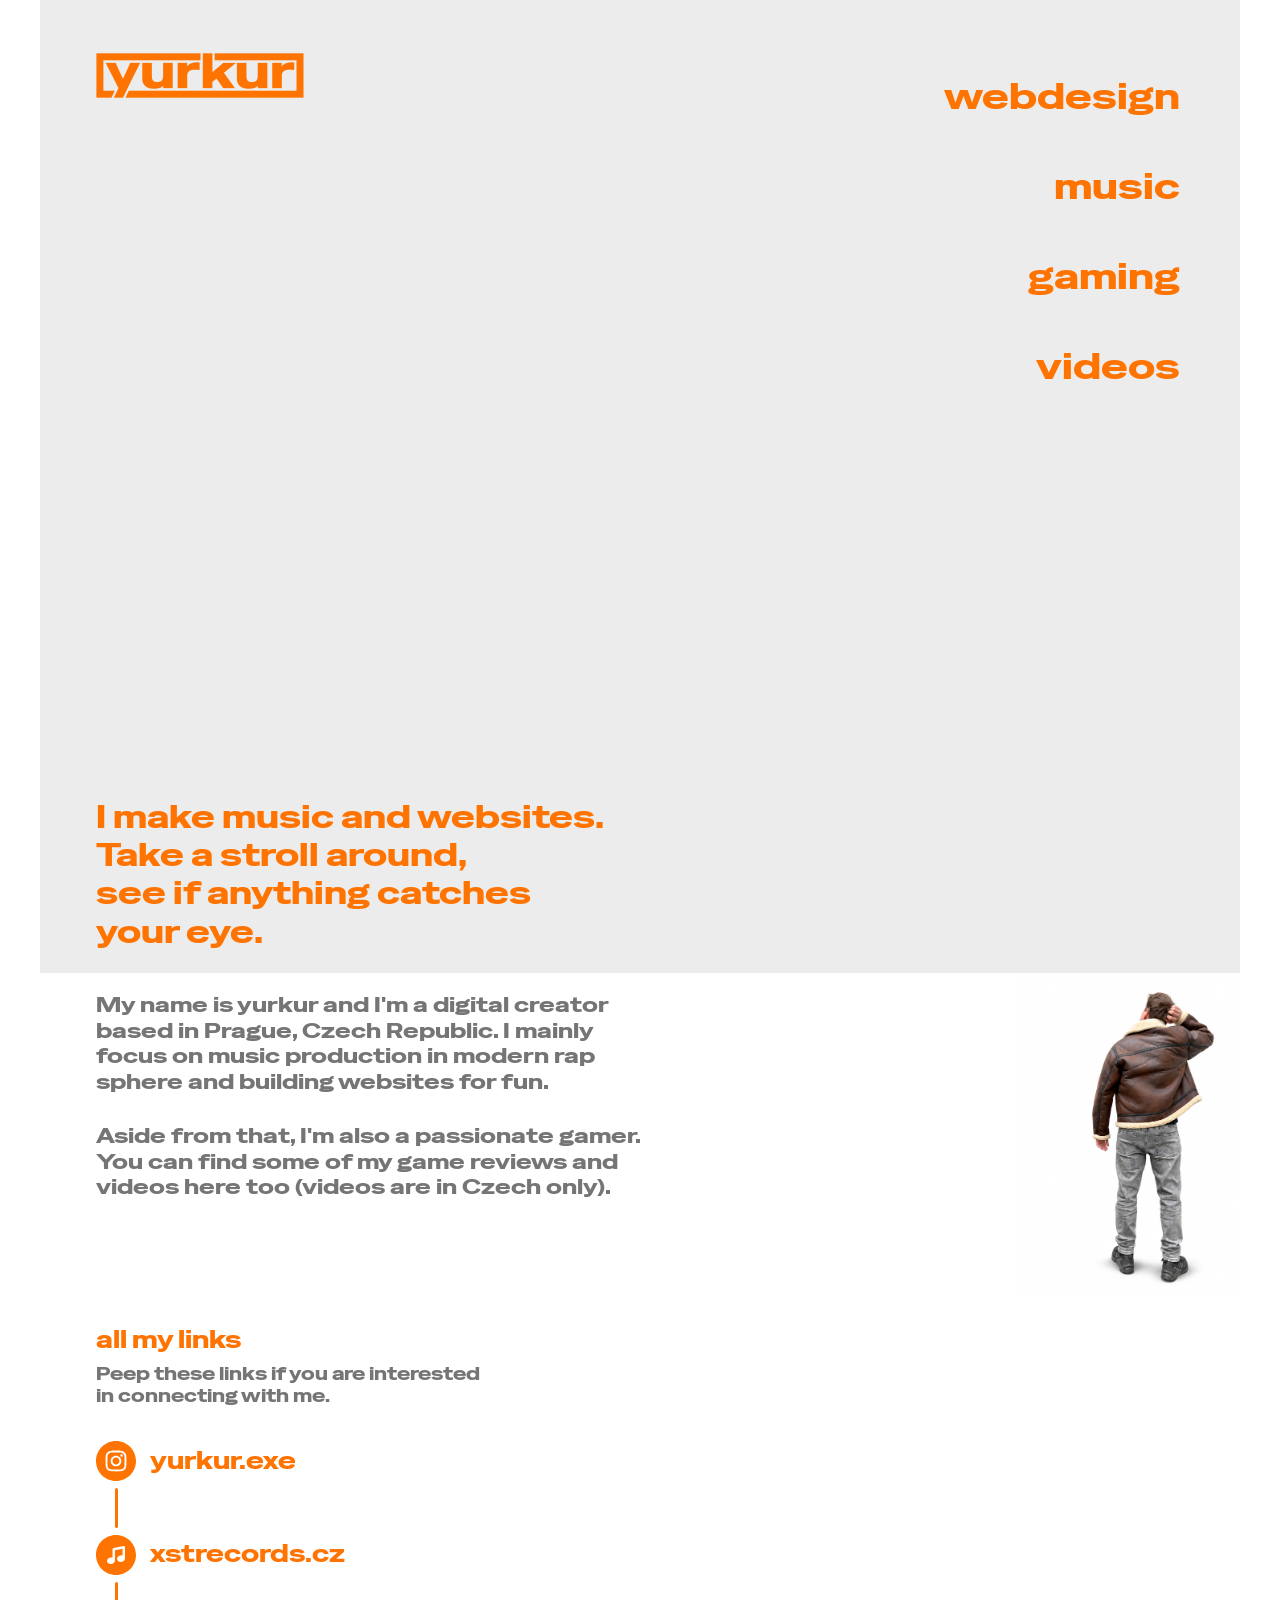
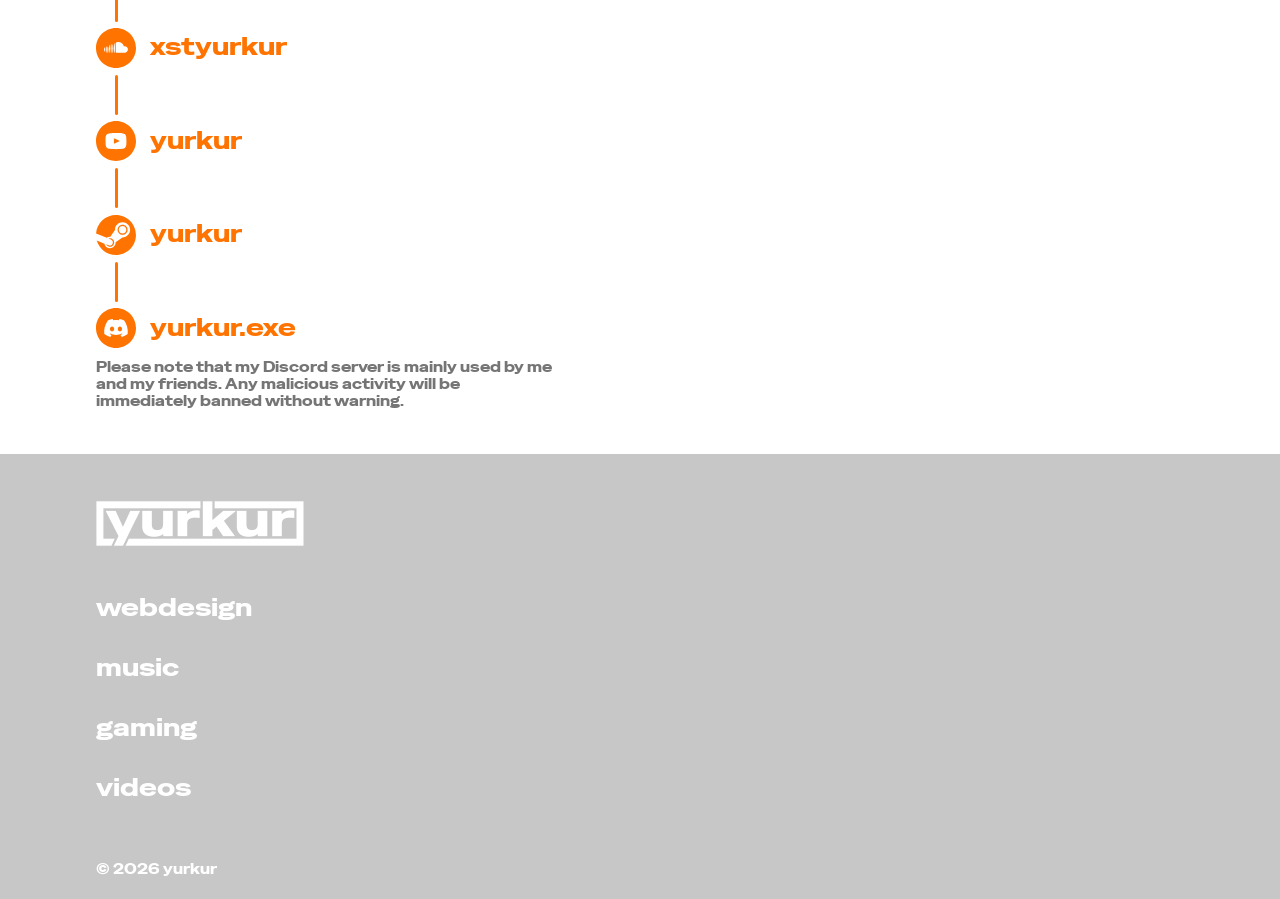
==== commit b40d8951: "Create CNAME" ====
--- a/index.html
+++ b/index.html
@@ -5,9 +5,12 @@
   <meta charset="utf-8">
   <meta name="viewport" content="width=device-width,initial-scale=1">
   <meta name="description" content="yurkur — music, webdesign, gaming and videos. Digital creator based in Prague.">
-  <title>yurkur | Welcome!</title>
+  <title>yurkur | welcome!</title>
   <link rel="preload" href="assets/fonts/special-gothic-expanded-one.ttf" as="font" type="font/ttf" crossorigin>
   <link rel="stylesheet" href="styles.css">
+  <link rel="icon" type="image/png" sizes="16x16" href="/favicons/orange-16.png">
+  <link rel="icon" type="image/png" sizes="32x32" href="/favicons/orange-32.png">
+  <link rel="apple-touch-icon" sizes="180x180" href="/favicons/orange-180.png">
   <script src="script.js" defer></script>
 </head>
 
@@ -73,17 +76,17 @@
       <p class="links-description">Peep these links if you are interested in connecting with me.</p>
       <ul class="social-links">
         <li>
+          <a href="https://www.instagram.com/yurkur.exe/" target="_blank" rel="noopener noreferrer"
+            aria-label="Instagram: yurkur.exe (opens in a new tab)">
+            <span class="social-icon icon-instagram" aria-hidden="true"></span>
+            <span>yurkur.exe</span>
+          </a>
+        </li>
+        <li>
           <a href="https://xstrecords.cz" target="_blank" rel="noopener noreferrer"
             aria-label="xstrecords.cz (opens in a new tab)"><span class="social-icon icon-music"
               aria-hidden="true"></span>
             <span>xstrecords.cz</span>
-          </a>
-        </li>
-        <li>
-          <a href="https://www.instagram.com/yurkur.exe/" target="_blank" rel="noopener noreferrer"
-            aria-label="Instagram: yurkur.exe (opens in a new tab)">
-            <span class="social-icon icon-instagram" aria-hidden="true"></span>
-            <span>yurkur.exe</span>
           </a>
         </li>
         <li>
--- a/styles.css
+++ b/styles.css
@@ -1208,6 +1208,11 @@
 }
 
 @media (max-width: 1023px) {
+
+    .menu-toggle:focus-visible {
+        outline: none;
+    }
+    
     .page-music .brand-page {
         transform: translateY(-2px);
     }
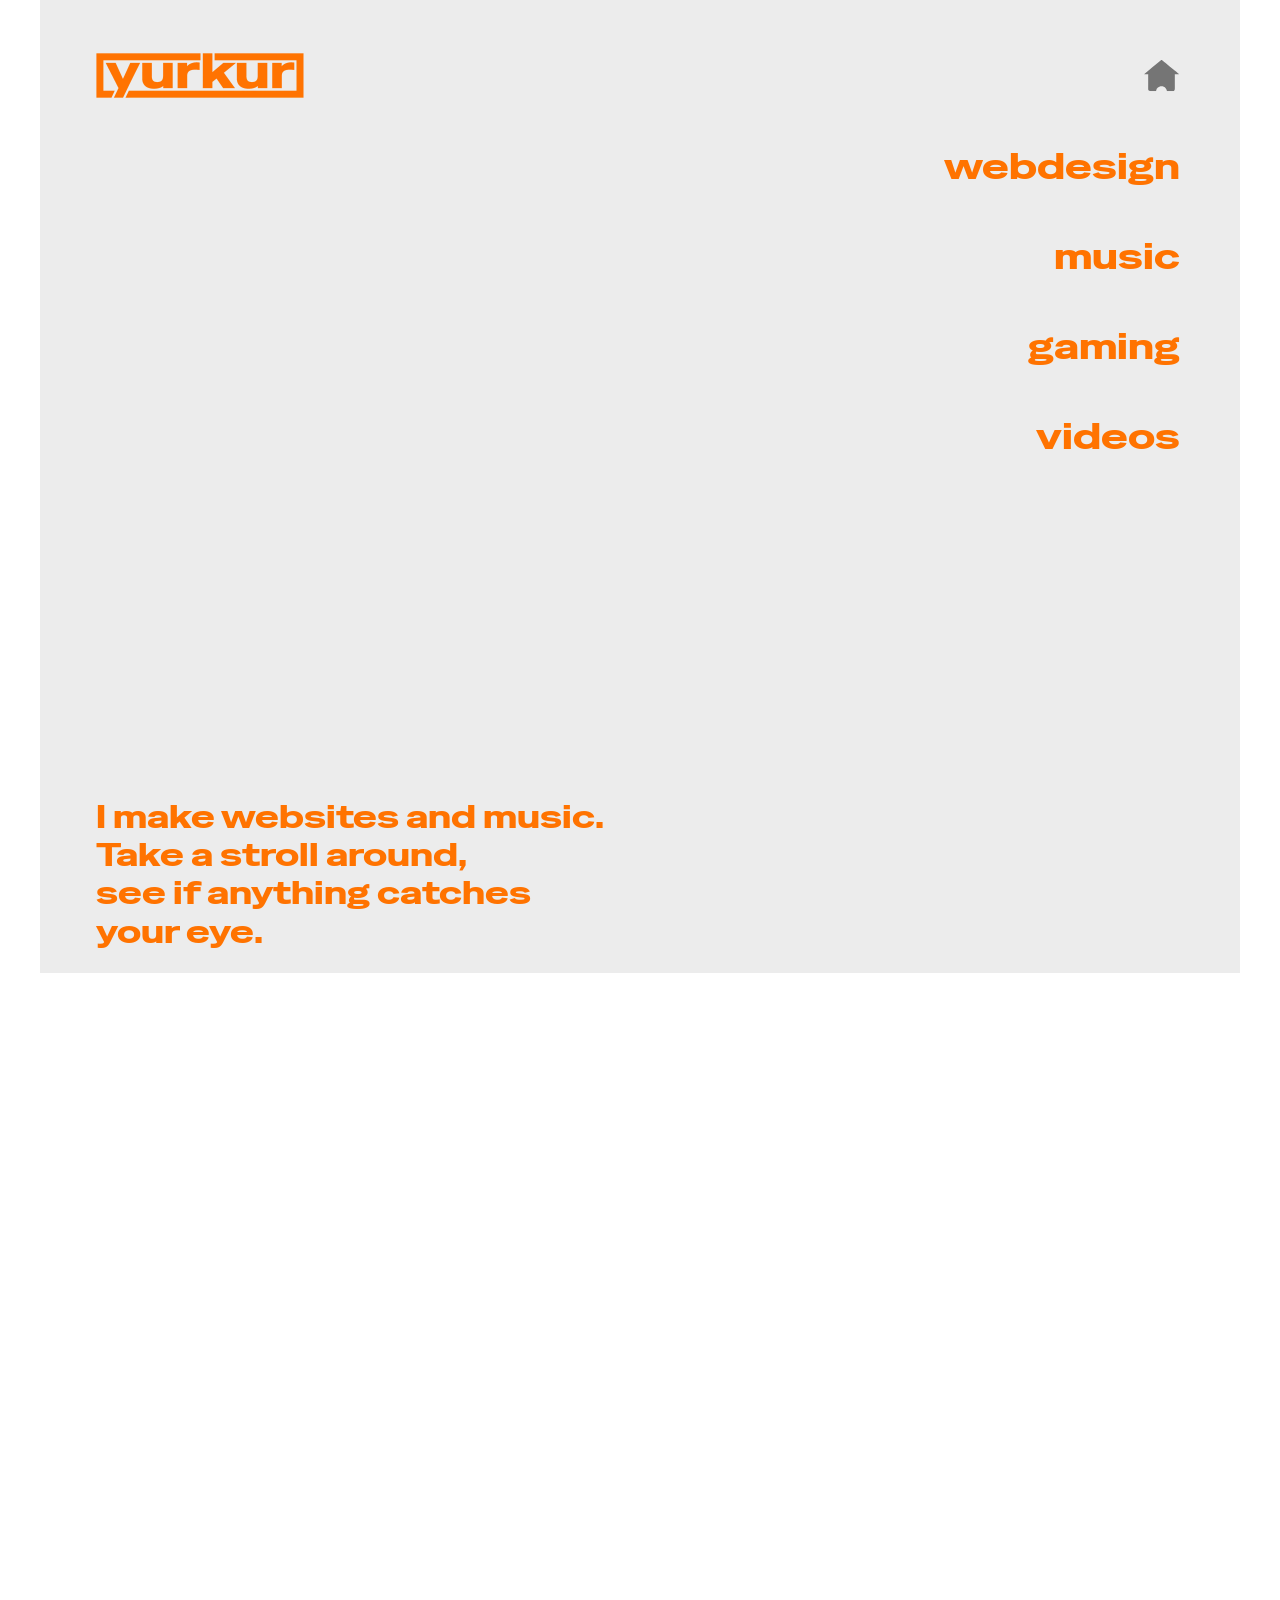
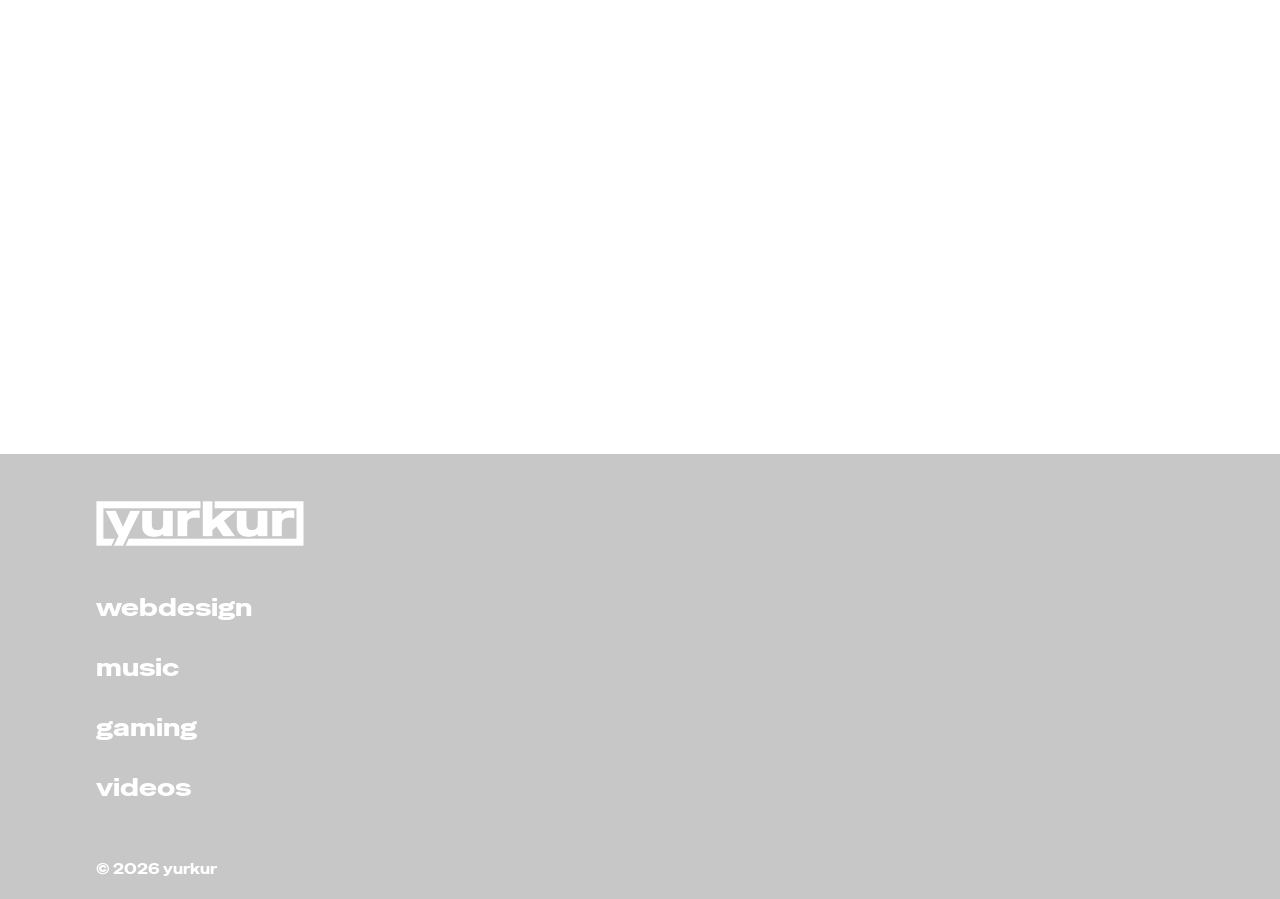
==== commit 447f1327: "Update 1.1.0 - Added loading screen - Added home page to navigation menu - Added progressive display" ====
--- a/index.html
+++ b/index.html
@@ -7,6 +7,7 @@
   <meta name="description" content="yurkur — music, webdesign, gaming and videos. Digital creator based in Prague.">
   <title>yurkur | welcome!</title>
   <link rel="preload" href="assets/fonts/special-gothic-expanded-one.ttf" as="font" type="font/ttf" crossorigin>
+  <script>document.documentElement.classList.add('page-loading');</script>
   <link rel="stylesheet" href="styles.css">
   <link rel="icon" type="image/png" sizes="16x16" href="/favicons/orange-16.png">
   <link rel="icon" type="image/png" sizes="32x32" href="/favicons/orange-32.png">
@@ -15,17 +16,21 @@
 </head>
 
 <body class="page-home" id="home">
+  <div class="page-loader" role="status" aria-label="Loading page">
+    <img src="assets/logo-orange.webp" width="154" height="35" alt="yurkur" decoding="sync">
+  </div>
   <a class="skip-link" href="#main">Skip to content</a>
   <a class="brand" href="./" aria-label="yurkur">
     <img src="assets/logo-orange.webp" width="104" height="24" alt="yurkur">
   </a>
   <header class="header">
-    <div class="header-glass" aria-hidden="true"></div>
     <button class="menu-toggle" type="button" aria-label="Open navigation" aria-controls="navigation"
       aria-expanded="false" hidden>
       <span class="menu-icon icon-menu-arrow" aria-hidden="true"></span>
     </button>
     <nav class="desktop-nav" aria-label="Main desktop navigation">
+      <a href="index.html" aria-current="page" class="nav-home" aria-label="Home"><span class="nav-home-icon"
+          aria-hidden="true"></span></a>
       <a href="webdesign.html">webdesign</a>
       <a href="music.html">music</a>
       <a href="gaming.html">gaming</a>
@@ -35,6 +40,8 @@
   <dialog class="menu" id="navigation" aria-label="Main navigation">
     <div class="menu-panel">
       <nav aria-label="Main">
+        <a href="index.html" aria-current="page" class="nav-home" aria-label="Home"><span class="nav-home-icon"
+            aria-hidden="true"></span></a>
         <a href="webdesign.html">webdesign</a>
         <a href="music.html">music</a>
         <a href="gaming.html">gaming</a>
@@ -47,17 +54,21 @@
       <div class="hero video-panel">
         <video class="background-video" data-file="assets/video/home-1.mp4" autoplay loop muted playsinline
           preload="none" aria-hidden="true" tabindex="-1"></video>
-        <h1>I make music and websites.
+        <h1>I make websites and music.
           <br>Take a stroll around,
           <br>see if anything catches
           <br>your eye.
         </h1>
       </div>
       <div class="biography">
-        <p>My name is yurkur and I'm a digital creator based in Prague, Czech Republic. I mainly focus on music
-          production in modern rap sphere and building websites for fun.</p>
-        <p>Aside from that, I'm also a passionate gamer. You can find some of my game reviews and videos here too
-          (videos are in Czech only).</p>
+        <p>My name is yurkur and I'm a digital
+          creator based in Prague, Czech Republic.
+          I mainly focus on webdesign and music
+          production in modern rap sphere.</p>
+        <p>Aside from that, I'm also a passionate
+          gamer. You can find some of my game
+          reviews and videos here too (videos are
+          in Czech only).</p>
       </div>
     </section>
     <section class="content-section video-panel" aria-label="Explore my work">
--- a/styles.css
+++ b/styles.css
@@ -90,11 +90,6 @@
     width: 104px;
 }
 
-.brand img {
-    display: block;
-    align-self: flex-start;
-}
-
 .header {
     position: sticky;
     top: 0;
@@ -102,16 +97,6 @@
     margin-bottom: calc(-1 * var(--header-height));
     z-index: 10;
     pointer-events: none;
-}
-
-.header-glass {
-    position: absolute;
-    inset: 0;
-    background: linear-gradient(to bottom, rgba(255, 255, 255, .85), rgba(255, 255, 255, .35) 65%, rgba(255, 255, 255, 0));
-    -webkit-backdrop-filter: blur(14px);
-    backdrop-filter: blur(14px);
-    -webkit-mask-image: linear-gradient(#000 0%, #000 20%, transparent 100%);
-    mask-image: linear-gradient(#000 0%, #000 20%, transparent 100%);
 }
 
 .menu-toggle {
@@ -146,6 +131,10 @@
     overflow: hidden;
 }
 
+.page-home .content-section {
+    background: transparent;
+}
+
 .background-video {
     position: absolute;
     inset: 0;
@@ -209,16 +198,6 @@
     gap: 30px;
 }
 
-.content-nav a,
-.footer-nav a {
-    transition: opacity .18s;
-}
-
-.content-nav a:hover,
-.footer-nav a:hover {
-    opacity: .65;
-}
-
 .links-section {
     padding: 26px var(--gutter);
     scroll-margin-top: 0;
@@ -275,15 +254,6 @@
     height: 40px;
     flex-shrink: 0;
     transition: transform .18s;
-}
-
-.social-links a:hover .social-icon {
-    transform: scale(1.07);
-}
-
-.social-links a:hover span {
-    text-decoration: underline;
-    text-underline-offset: 4px;
 }
 
 .disclaimer {
@@ -362,12 +332,9 @@
     font-size: clamp(14px, 4vw, 22px);
     overflow-wrap: anywhere;
     color: #757575;
-    transition: background .15s, color .15s;
-}
-
-.menu nav a[aria-current="page"],
-.menu nav a:hover,
-.menu nav a:focus-visible {
+}
+
+.menu nav a[aria-current="page"] {
     background-color: #FF7300;
     color: #fff;
 }
@@ -416,13 +383,27 @@
 }
 
 .social-icon,
-.menu-icon {
+.menu-icon,
+.nav-home-icon {
     display: block;
     background-color: currentColor;
     -webkit-mask: var(--icon-image) center / contain no-repeat;
     mask: var(--icon-image) center / contain no-repeat;
 }
 
+.menu .nav-home {
+    display: flex;
+    align-items: center;
+}
+
+.nav-home-icon {
+    --icon-image: url("assets/home-icon.svg");
+    display: inline-block;
+    width: calc(1.2em * 487 / 439);
+    height: 1.2em;
+    vertical-align: -.12em;
+}
+
 .menu-toggle {
     color: var(--orange);
 }
@@ -472,6 +453,10 @@
     --icon-image: url("assets/menu-arrow.svg");
 }
 
+:is(.menu) a[href$="index.html"] {
+    --nav-hover: #FF7300;
+}
+
 :is(.menu) a[href="music.html"] {
     --nav-hover: #00FF80;
 }
@@ -486,12 +471,6 @@
 
 :is(.menu) a[href="videos.html"] {
     --nav-hover: #B700FF;
-}
-
-.menu nav a:hover,
-.menu nav a:focus-visible {
-    background-color: var(--nav-hover, var(--orange));
-    color: #fff;
 }
 
 .page-music {
@@ -556,12 +535,6 @@
 
 .page-music .music-inline-link {
     color: var(--orange);
-    transition: color .2s ease;
-}
-
-.page-music .music-inline-link:hover,
-.page-music .music-inline-link:focus-visible {
-    color: #757575;
 }
 
 .page-music .music-intro-links {
@@ -661,12 +634,6 @@
     color: #fff;
 }
 
-.page-music .menu nav a:hover,
-.page-music .menu nav a:focus-visible {
-    background-color: var(--nav-hover, var(--orange));
-    color: #fff;
-}
-
 .page-music .footer,
 .page-webdesign .footer,
 .page-gaming .footer,
@@ -688,44 +655,6 @@
     display: block;
 }
 
-.page-webdesign .footer>a img,
-.page-gaming .footer>a img,
-.page-videos .footer>a img {
-    transition: opacity .2s ease;
-}
-
-.page-webdesign .footer>a::after,
-.page-gaming .footer>a::after,
-.page-videos .footer>a::after {
-    content: "";
-    position: absolute;
-    inset: 0;
-    background: var(--orange);
-    -webkit-mask: url("assets/logo-white.webp") center / contain no-repeat;
-    mask: url("assets/logo-white.webp") center / contain no-repeat;
-    opacity: 0;
-    pointer-events: none;
-    transition: opacity .2s ease;
-}
-
-.page-webdesign .footer>a:hover img,
-.page-webdesign .footer>a:focus-visible img,
-.page-gaming .footer>a:hover img,
-.page-gaming .footer>a:focus-visible img,
-.page-videos .footer>a:hover img,
-.page-videos .footer>a:focus-visible img {
-    opacity: 0;
-}
-
-.page-webdesign .footer>a:hover::after,
-.page-webdesign .footer>a:focus-visible::after,
-.page-gaming .footer>a:hover::after,
-.page-gaming .footer>a:focus-visible::after,
-.page-videos .footer>a:hover::after,
-.page-videos .footer>a:focus-visible::after {
-    opacity: 1;
-}
-
 .page-music .footer-nav {
     margin-top: 6px;
     gap: 0;
@@ -752,11 +681,6 @@
 
 .page-webdesign .webdesign-inline-link {
     color: var(--orange);
-}
-
-.page-webdesign a.webdesign-inline-link:hover,
-.page-webdesign a.webdesign-inline-link:focus-visible {
-    color: #757575;
 }
 
 .page-webdesign .portfolio-section {
@@ -830,31 +754,6 @@
 
 .page-webdesign .footer-nav a {
     color: #fff;
-}
-
-.page-webdesign .footer-nav a:hover,
-.page-webdesign .footer-nav a:focus-visible,
-.page-gaming .footer-nav a:hover,
-.page-gaming .footer-nav a:focus-visible,
-.page-videos .footer-nav a:hover,
-.page-videos .footer-nav a:focus-visible {
-    color: var(--orange);
-    opacity: 1;
-}
-
-.page-webdesign .webdesign-inline-link,
-.page-webdesign .social-links a,
-.page-webdesign .footer-nav a {
-    transition: color .2s ease, opacity .2s ease;
-}
-
-.page-webdesign .social-links .social-icon {
-    transition: background-color .2s ease, transform .2s ease;
-}
-
-.page-gaming .social-links a,
-.page-videos .social-links a {
-    transition: color .2s ease;
 }
 
 .page-gaming .social-links .social-icon,
@@ -985,7 +884,6 @@
 .page-gaming .footer-nav a,
 .page-videos .footer-nav a {
     color: #fff;
-    transition: color .2s ease;
 }
 
 .page-review .review-layout {
@@ -1087,7 +985,6 @@
     display: inline-flex;
     align-items: center;
     min-height: 44px;
-    transition: color .2s ease;
 }
 
 .page-review .review-pagination a[aria-disabled="true"] {
@@ -1168,15 +1065,6 @@
     transition: color .2s ease;
 }
 
-.page-review .review-back-link:hover,
-.page-review .review-back-link:focus-visible,
-.page-review .review-hero__back:hover,
-.page-review .review-hero__back:focus-visible,
-.page-review .review-pagination a[href]:hover,
-.page-review .review-pagination a[href]:focus-visible {
-    color: #757575;
-}
-
 .page-review .review-pagination [hidden] {
     display: none;
 }
@@ -1208,11 +1096,15 @@
 }
 
 @media (max-width: 1023px) {
-
-    .menu-toggle:focus-visible {
-        outline: none;
-    }
-    
+    .page-home .content-section::before {
+        content: none;
+    }
+
+    .page-home .content-section .content-nav {
+        position: relative;
+        z-index: 1;
+    }
+
     .page-music .brand-page {
         transform: translateY(-2px);
     }
@@ -1267,6 +1159,27 @@
 }
 
 @media (min-width: 1024px) {
+    .footer-nav {
+        align-items: flex-start;
+    }
+
+    .desktop-nav .nav-home {
+        display: flex;
+        justify-content: flex-end;
+        align-items: flex-start;
+        height: calc(2.5em - 20px);
+    }
+
+    .desktop-nav .nav-home-icon {
+        width: calc(32px * 487 / 439);
+        height: 32px;
+        transform: translateY(8.5px);
+    }
+
+    .page-home .desktop-nav .nav-home-icon {
+        transform: translateY(7.5px);
+    }
+
     .page-home .brand,
     .page-music .brand {
         top: 52px;
@@ -1324,28 +1237,8 @@
         pointer-events: auto;
     }
 
-    .page-home .desktop-nav a,
-    .page-music .desktop-nav a,
-    .page-webdesign .desktop-nav a,
-    .page-gaming .desktop-nav a,
-    .page-videos .desktop-nav a {
-        transition: color .2s ease;
-    }
-
-    .page-music .desktop-nav a:hover,
-    .page-music .desktop-nav a:focus-visible {
-        color: var(--nav-hover, #757575);
-        opacity: 1;
-    }
-
-    .page-webdesign .desktop-nav a:hover,
-    .page-webdesign .desktop-nav a:focus-visible,
     .page-webdesign .desktop-nav a[aria-current="page"],
-    .page-gaming .desktop-nav a:hover,
-    .page-gaming .desktop-nav a:focus-visible,
     .page-gaming .desktop-nav a[aria-current="page"],
-    .page-videos .desktop-nav a:hover,
-    .page-videos .desktop-nav a:focus-visible,
     .page-videos .desktop-nav a[aria-current="page"] {
         color: #757575;
         opacity: 1;
@@ -1518,51 +1411,8 @@
         font-size: 24px;
     }
 
-    .page-home .social-links a,
-    .page-music .social-links a {
-        transition: color .2s ease;
-    }
-
-    .page-home .social-links .social-icon,
-    .page-music .social-links .social-icon {
-        transition: background-color .2s ease;
-    }
-
-    .page-home .social-links a:hover .social-icon,
-    .page-home .social-links a:focus-visible .social-icon,
-    .page-music .social-links a:hover .social-icon,
-    .page-music .social-links a:focus-visible .social-icon,
-    .page-webdesign .social-links a:hover .social-icon,
-    .page-webdesign .social-links a:focus-visible .social-icon,
-    .page-gaming .social-links a:hover .social-icon,
-    .page-gaming .social-links a:focus-visible .social-icon,
-    .page-videos .social-links a:hover .social-icon,
-    .page-videos .social-links a:focus-visible .social-icon {
-        transform: none;
-        background-color: currentColor;
-    }
-
-    .page-home .social-links a:hover span,
-    .page-music .social-links a:hover span,
-    .page-webdesign .social-links a:hover span,
-    .page-gaming .social-links a:hover span,
-    .page-videos .social-links a:hover span {
-        text-decoration: none;
-    }
-
     .page-music .social-links {
         font-size: 24px;
-    }
-
-    .page-music .social-links a:hover,
-    .page-music .social-links a:focus-visible,
-    .page-webdesign .social-links a:hover,
-    .page-webdesign .social-links a:focus-visible,
-    .page-gaming .social-links a:hover,
-    .page-gaming .social-links a:focus-visible,
-    .page-videos .social-links a:hover,
-    .page-videos .social-links a:focus-visible {
-        color: #757575;
     }
 
     .page-home .disclaimer {
@@ -1592,21 +1442,6 @@
         grid-area: 1 / 1;
         width: 208px;
         height: 47px;
-        transition: opacity .2s ease;
-    }
-
-    .page-home .footer>a:hover .footer-logo-default,
-    .page-home .footer>a:focus-visible .footer-logo-default,
-    .page-music .footer>a:hover .footer-logo-default,
-    .page-music .footer>a:focus-visible .footer-logo-default {
-        opacity: 1;
-    }
-
-    .page-home .footer>a:hover .footer-logo-hover,
-    .page-home .footer>a:focus-visible .footer-logo-hover,
-    .page-music .footer>a:hover .footer-logo-hover,
-    .page-music .footer>a:focus-visible .footer-logo-hover {
-        opacity: 0;
     }
 
     .page-home .footer small,
@@ -1661,24 +1496,6 @@
         line-height: 2.5;
     }
 
-    .page-home .footer-nav a {
-        transition: color .2s ease;
-    }
-
-    .page-home .desktop-nav a:hover,
-    .page-home .desktop-nav a:focus-visible,
-    .page-home .social-links a:hover,
-    .page-home .social-links a:focus-visible {
-        color: #757575;
-        opacity: 1;
-    }
-
-    .page-home .footer-nav a:hover,
-    .page-home .footer-nav a:focus-visible {
-        color: #ff7300;
-        opacity: 1;
-    }
-
     .page-music .brand-page {
         font-size: 49px;
     }
@@ -1781,13 +1598,6 @@
     .page-music .footer-nav a,
     .page-music .footer-nav [aria-current="page"] {
         color: #fff;
-        transition: color .2s ease;
-    }
-
-    .page-music .footer-nav a:hover,
-    .page-music .footer-nav a:focus-visible {
-        color: var(--orange);
-        opacity: 1;
     }
 
     .page-music .brand-page {
@@ -1823,14 +1633,8 @@
         font-size: 24px;
     }
 
-    .header-glass {
-        display: none;
-    }
-
-    .page-gaming .header-glass,
     .page-gaming .menu-toggle,
     .page-gaming .menu,
-    .page-videos .header-glass,
     .page-videos .menu-toggle,
     .page-videos .menu {
         display: none;
@@ -2092,6 +1896,11 @@
         padding-right: calc(min(33.5%, 402px) + var(--desktop-right-inset));
     }
 
+    .page-music .biography--with-photo {
+        grid-column: 1 / -1;
+        padding-right: min(33.5%, 402px);
+    }
+
     .biography--with-photo .intro-photo {
         position: absolute;
         top: 0;
@@ -2100,12 +1909,16 @@
         margin: 0;
     }
 
-    .biography--with-photo .intro-photo + p {
+    .biography--with-photo .intro-photo+p {
         margin-top: 28.8px;
     }
 
     .page-videos .biography--with-photo {
         min-height: calc(min(33.5vw - 21.44px, 402px) * 973 / 1200);
+    }
+
+    .desktop-nav .nav-home>.color-wipe__base {
+        height: 100%;
     }
 }
 
@@ -2148,3 +1961,228 @@
         transform: none;
     }
 }
+
+html {
+    transition: opacity .2s ease;
+}
+
+html.page-leaving {
+    opacity: 0;
+    pointer-events: none;
+}
+
+.page-loader {
+    display: grid;
+    position: fixed;
+    inset: 0;
+    z-index: 1000;
+    place-items: center;
+    background: #fff;
+    opacity: 0;
+    visibility: hidden;
+    transition: opacity .35s ease, visibility .35s ease;
+}
+
+.page-loading .page-loader {
+    opacity: 1;
+    visibility: visible;
+}
+
+.page-loader img {
+    width: 154px;
+    height: auto;
+    filter: grayscale(1) brightness(0);
+    opacity: .2;
+    animation: loading-pulse 1.6s ease-in-out infinite;
+}
+
+.scroll-reveal {
+    opacity: 0;
+    scale: .98;
+    transition: opacity 1s ease, scale 1.1s ease;
+}
+
+.page-loading .scroll-reveal,
+.reveal-initializing .scroll-reveal {
+    transition: none;
+}
+
+.scroll-reveal.is-revealed {
+    opacity: 1;
+    scale: 1;
+}
+
+@keyframes loading-pulse {
+
+    0%,
+    100% {
+        opacity: .12;
+    }
+
+    50% {
+        opacity: .32;
+    }
+}
+
+@media (prefers-reduced-motion: reduce) {
+    .page-loader img {
+        animation: none;
+        opacity: .22;
+    }
+
+    .scroll-reveal {
+        opacity: 1;
+        scale: 1;
+        transition: none;
+    }
+}
+
+
+.color-wipe {
+    --wipe-base: var(--orange);
+    --wipe-color: #757575;
+    color: var(--wipe-base) !important;
+    background-color: var(--wipe-background, transparent) !important;
+    opacity: 1 !important;
+    transition: none !important;
+}
+
+.color-wipe--relative {
+    position: relative;
+}
+
+.color-wipe--inline {
+    display: inline-block;
+}
+
+.color-wipe__base {
+    display: inherit;
+    flex-direction: inherit;
+    align-items: inherit;
+    justify-content: inherit;
+    gap: inherit;
+    min-height: inherit;
+    clip-path: inset(0);
+    transition: clip-path .24s cubic-bezier(.2, .7, .3, 1);
+}
+
+.color-wipe:is(:hover, :focus-visible)>.color-wipe__base {
+    clip-path: inset(0 0 0 100%);
+}
+
+.color-wipe__overlay {
+    position: absolute;
+    inset: 0;
+    z-index: 1;
+    display: inherit;
+    flex-direction: inherit;
+    align-items: inherit;
+    justify-content: inherit;
+    gap: inherit;
+    padding: inherit;
+    border-radius: inherit;
+    color: var(--wipe-color);
+    background-color: var(--wipe-overlay-background, transparent);
+    font: inherit;
+    line-height: inherit;
+    white-space: inherit;
+    clip-path: inset(0 100% 0 0);
+    pointer-events: none;
+    user-select: none;
+    transition: clip-path .24s cubic-bezier(.2, .7, .3, 1);
+}
+
+.color-wipe:is(:hover, :focus-visible)>.color-wipe__overlay {
+    clip-path: inset(0);
+}
+
+.menu nav .color-wipe {
+    --wipe-base: #757575;
+    --wipe-color: #fff;
+    --wipe-overlay-background: var(--nav-hover, var(--orange));
+}
+
+.menu nav .color-wipe[aria-current="page"] {
+    --wipe-base: #fff;
+    --wipe-background: var(--orange);
+}
+
+.desktop-nav .color-wipe[aria-current="page"] {
+    --wipe-base: #757575;
+}
+
+.social-links .color-wipe .social-icon {
+    background-color: currentColor;
+    transform: none;
+    transition: none;
+}
+
+.footer .color-wipe {
+    --wipe-base: #fff;
+    --wipe-color: var(--orange);
+}
+
+.color-wipe--logo>.color-wipe__base>img {
+    opacity: 1 !important;
+    transition: none !important;
+}
+
+.color-wipe--logo>.color-wipe__base>.footer-logo-default {
+    opacity: 0 !important;
+}
+
+.color-wipe--logo>.color-wipe__overlay {
+    padding: 0;
+    background: var(--wipe-color);
+    -webkit-mask: url("assets/logo-white.webp") center / contain no-repeat;
+    mask: url("assets/logo-white.webp") center / contain no-repeat;
+}
+
+@media (max-width: 1023px) {
+    .scroll-reveal {
+        opacity: 1;
+        scale: 1;
+        transition: none;
+    }
+
+    .footer-nav .color-wipe[aria-current="page"] {
+        --wipe-base: var(--orange);
+    }
+}
+
+@media (prefers-reduced-motion: reduce) {
+
+    .color-wipe__base,
+    .color-wipe__overlay {
+        transition: none;
+    }
+}
+@media (max-width: 1023px) {
+    .footer,
+    .page-music .footer,
+    .page-webdesign .footer,
+    .page-gaming .footer,
+    .page-videos .footer {
+        min-height: 0;
+        padding: 29px var(--gutter);
+        flex-direction: row;
+        align-items: center;
+        justify-content: space-between;
+        gap: 16px;
+    }
+
+    .footer-nav {
+        display: none;
+    }
+
+    .footer small,
+    .page-music .footer small,
+    .page-webdesign .footer small,
+    .page-gaming .footer small,
+    .page-videos .footer small {
+        margin: 0;
+        padding: 0;
+        text-align: right;
+        white-space: nowrap;
+    }
+}
